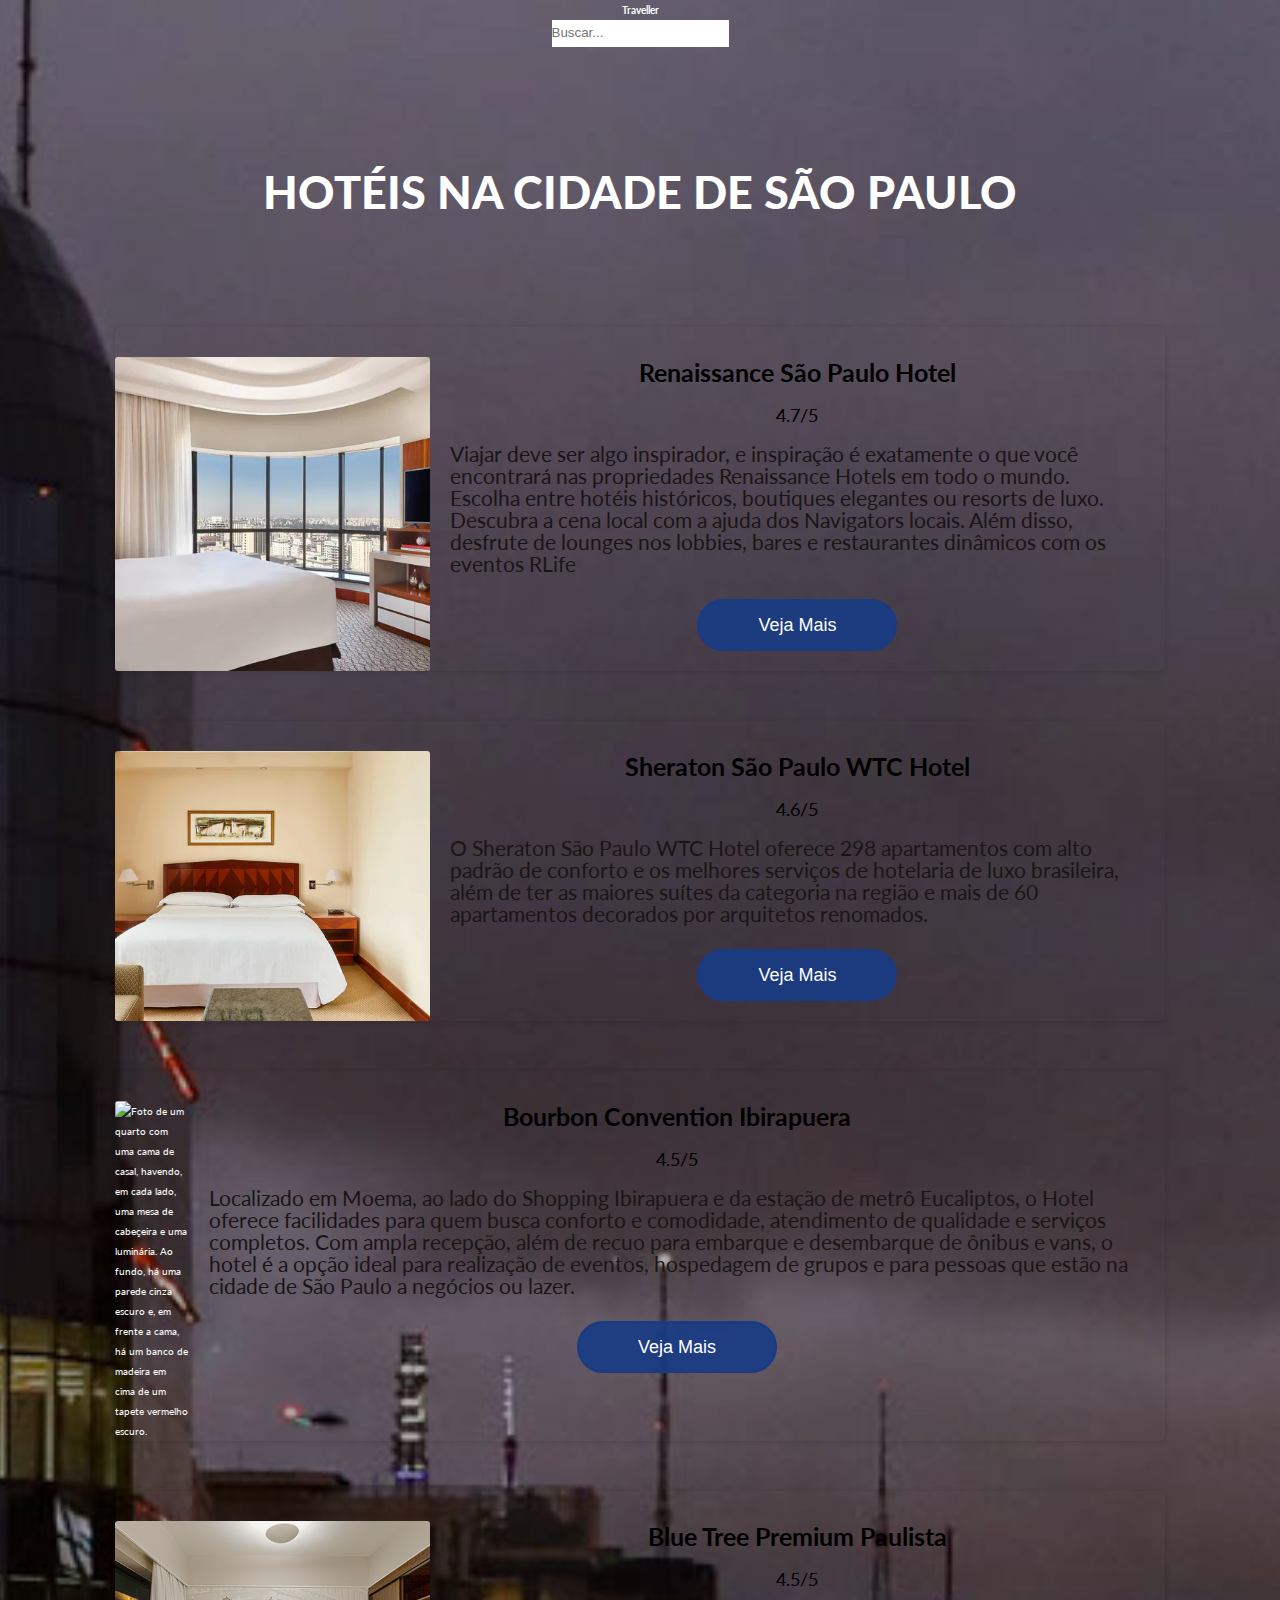
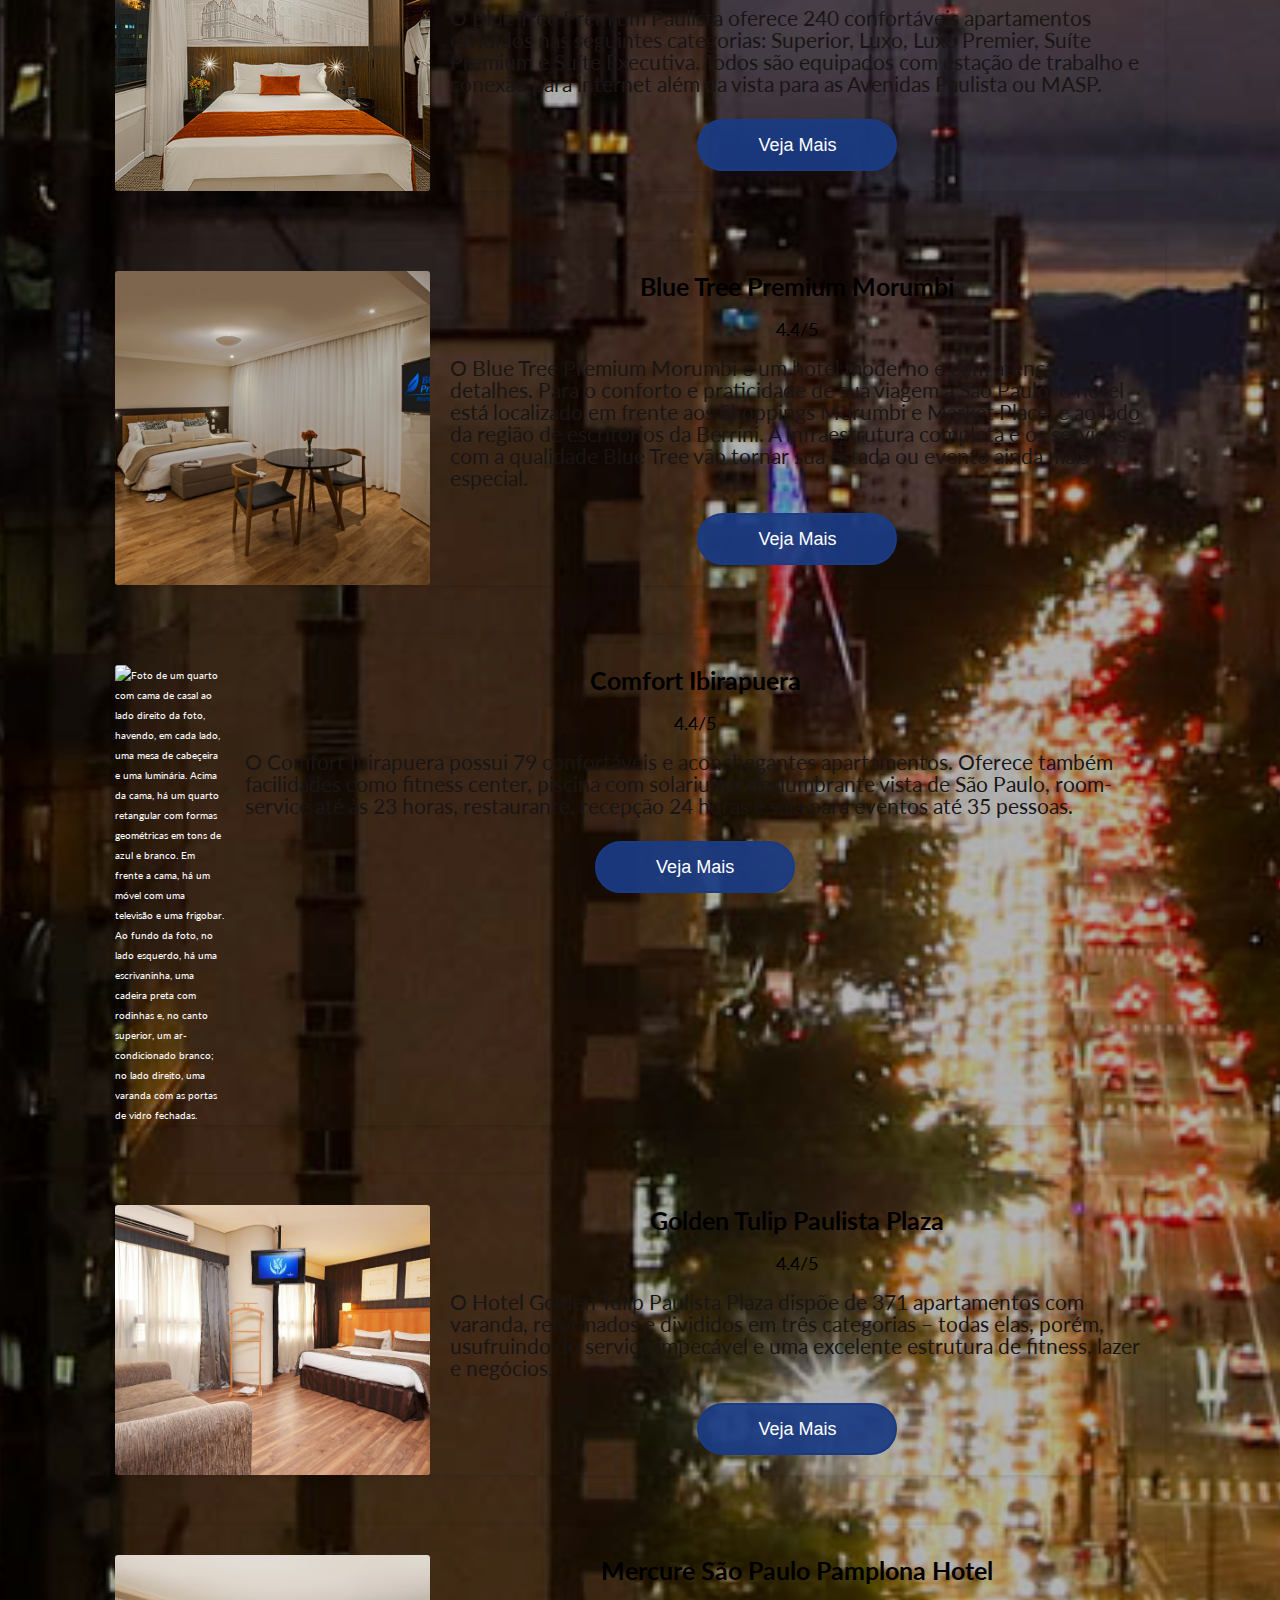
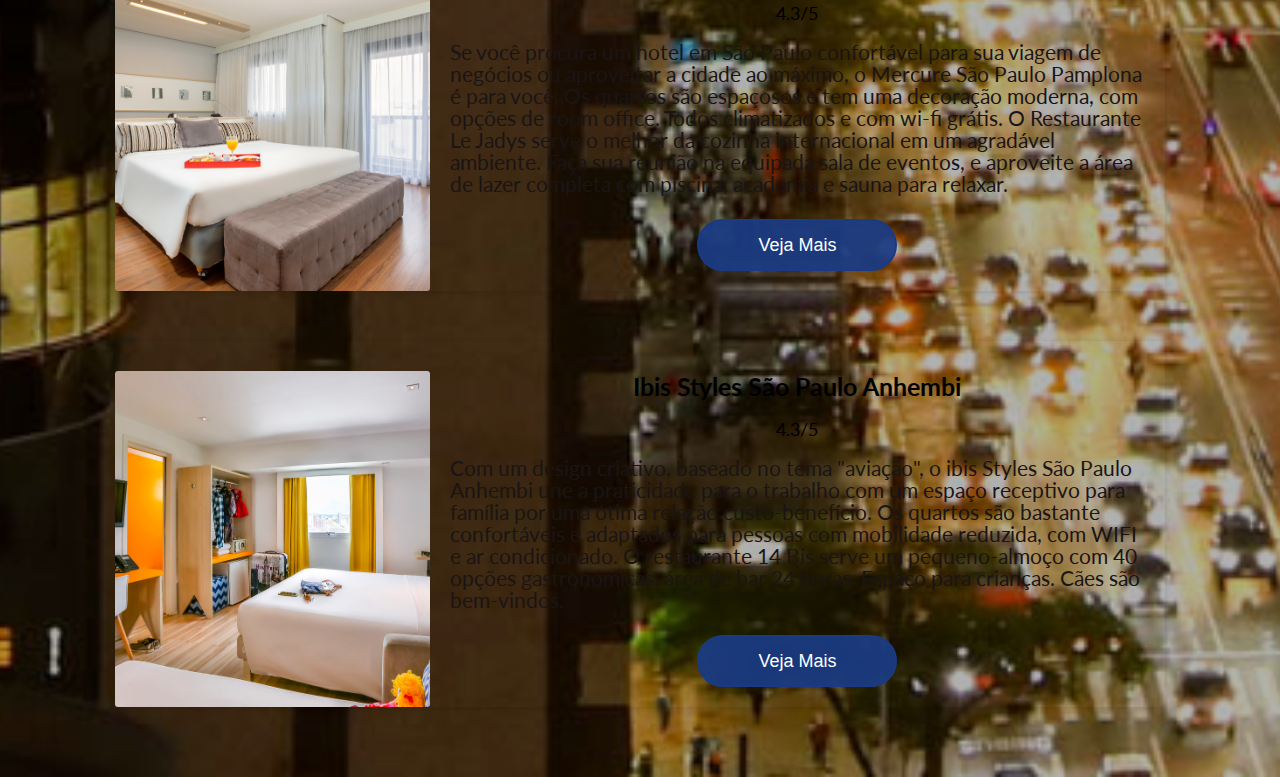
==== index.html @ 9c269dd6 "Update index.html" ====
<!DOCTYPE html>
<html lang="pt-BR">

<head>
	<meta charset="UTF-8">
	<meta http-equiv="X-UA-Compatible" content="IE=edge">
	<meta name="viewport" content="width=device-width, initial-scale=1.0">
	<title>Hospedagem em Sao Paulo</title>
	<link rel="stylesheet" href="https://cdnjs.cloudflare.com/ajax/libs/font-awesome/6.2.0/css/all.min.css" integrity="sha512-xh6O/CkQoPOWDdYTDqeRdPCVd1SpvCA9XXcUnZS2FmJNp1coAFzvtCN9BmamE+4aHK8yyUHUSCcJHgXloTyT2A==" crossorigin="anonymous" referrerpolicy="no-referrer" />
	<link rel="stylesheet" href="css/style.css"> </head>

<body>
  <heade  class="home" id="home"r>
    <a href="#" class="logo"><b>Traveller</b></a>
    <div class="search">
      <input type="text" placeholder="Buscar...">
      <i class="fa fa-search" aria-hidden="true"></i>
    </div>
  </header>
	<section>
		<div class="content">
			<h1>Hotéis na cidade de São Paulo</h1> </div>
		<div class="image-container"> <img src="img/home1.jpg" alt="Imagem de fundo dos prédios na Avenida Paulista, em São Paulo"> </div>
	</section>
	<section class="hotel">
		<div class="box-container">
			<div class="box"> <img src="img/renaissance-quarto.webp" alt="Foto de um quarto com uma cama de casal em frente a uma televisão. Ao fundo, há paredes cor de creme e uma janela com vista para São Paulo" class="image">
				<div class="content">
					<h2 class="title">Renaissance São Paulo Hotel </h2>
					<div class="stars"> <span class="review">4.7/5</span> <i class="fas fa-star"></i> <i class="fas fa-star"></i> <i class="fas fa-star"></i> <i class="fas fa-star"></i> <i class="fa-regular fa-star-half-stroke"></i> </div>
					<p>Viajar deve ser algo inspirador, e inspiração é exatamente o que você encontrará nas propriedades Renaissance Hotels em todo o mundo. Escolha entre hotéis históricos, boutiques elegantes ou resorts de luxo. Descubra a cena local com a ajuda dos Navigators locais. Além disso, desfrute de lounges nos lobbies, bares e restaurantes dinâmicos com os eventos RLife</p>
					<button class="btn" style="color: #fff"><a href="#" class="link">Veja Mais</a></button>
			</div>
		</div>
		<div class="box-container">
			<div class="box"> <img src="img/sheraton-quarto.webp" alt="Foto de um quarto com uma cama de casal, havendo, em cada lado, uma mesa de cabeçeira e uma luminária. Ao fundo, há paredes cor de creme e um quadro retangular" class="image">
				<div class="content">
					<h2 class="title">Sheraton São Paulo WTC Hotel</h2>
					<div class="stars"> <span class="review">4.6/5</span> <i class="fas fa-star"></i> <i class="fas fa-star"></i> <i class="fas fa-star"></i> <i class="fas fa-star"></i> <i class="fa-regular fa-star-half-stroke"></i> </div>
					<p>O Sheraton São Paulo WTC Hotel oferece 298 apartamentos com alto padrão de conforto e os melhores serviços de hotelaria de luxo brasileira, além de ter as maiores suítes da categoria na região e mais de 60 apartamentos decorados por arquitetos renomados.</p>
					<button class="btn" style="color: #fff"><a href="#" class="link">Veja Mais</a></button>
			</div>
		</div>
		<div class="box-container">
			<div class="box"> <img src="https://lirp.cdn-website.com/da7e3151/dms3rep/multi/opt/4-f260801e-1920w.jpg" alt="Foto de um quarto com uma cama de casal, havendo, em cada lado, uma mesa de cabeçeira e uma luminária. Ao fundo, há uma parede cinza escuro e, em frente a cama, há um banco de madeira em cima de um tapete vermelho escuro." class="image">
				<div class="content">
					<h2 class="title">Bourbon Convention Ibirapuera</h2>
					<div class="stars"> <span class="review">4.5/5</span> <i class="fas fa-star"></i> <i class="fas fa-star"></i> <i class="fas fa-star"></i> <i class="fas fa-star"></i> <i class="fa-regular fa-star-half-stroke"></i> </div>
					<p>Localizado em Moema, ao lado do Shopping Ibirapuera e da estação de metrô Eucaliptos, o Hotel oferece facilidades para quem busca conforto e comodidade, atendimento de qualidade e serviços completos. Com ampla recepção, além de recuo para embarque e desembarque de ônibus e vans, o hotel é a opção ideal para realização de eventos, hospedagem de grupos e para pessoas que estão na cidade de São Paulo a negócios ou lazer.</p>
					<button class="btn" style="color: #fff"><a href="#" class="link">Veja Mais</a></button>
			</div>
		</div>
		<div class="box-container">
			<div class="box"> <img src="img/blue-paulista-quarto.png" alt="Foto de um quarto com uma cama de solteiro, havendo, em cada lado, uma mesa de cabeçeira e uma luminária. Ao fundo há um quadro retangular acima da cabeçeira da cama marrom, que imita a aparência de madeira. No lado direito  do quarto, há um guarda-roupa com portas-de-correr, com a mesma aparência de madeira que a cabeçeira. Do lado esquerdo do quarto, há uma janela com vista para São Paulo" class="image">
				<div class="content">
					<h2 class="title">Blue Tree Premium Paulista</h2>
					<div class="stars"> <span class="review">4.5/5</span> <i class="fas fa-star"></i> <i class="fas fa-star"></i> <i class="fas fa-star"></i> <i class="fas fa-star"></i> <i class="fa-regular fa-star-half-stroke"></i> </div>
					<p> O Blue Tree Premium Paulista oferece 240 confortáveis apartamentos divididos nas seguintes categorias: Superior, Luxo, Luxo Premier, Suíte Premium e Suíte Executiva. Todos são equipados com estação de trabalho e conexão para internet além da vista para as Avenidas Paulista ou MASP. </p>
					<button class="btn" style="color: #fff"><a href="#" class="link">Veja Mais</a></button>
			</div>
		</div>
		<div class="box-container">
			<div class="box"> <img src="img/blue-quarto.png" alt="Foto de um quarto com cama de casal, havendo, em cada lado, uma mesa de cabeçeira e uma luminária. Ao lado da cama, há uma cortina branca fechando as janelas. Em frente a cama há um baú/banco em frente a uma mesa de vidro redonda com duas cadeiras e uma televisão exibindo a logo do hotel." class="image">
				<div class="content">
					<h2 class="title">Blue Tree Premium Morumbi</h2>
					<div class="stars"> <span class="review">4.4/5</span> <i class="fas fa-star"></i> <i class="fas fa-star"></i> <i class="fas fa-star"></i> <i class="fas fa-star"></i> <i class="fa-regular fa-star-half-stroke"></i> </div>
					<p> O Blue Tree Premium Morumbi é um hotel moderno e com atenção aos detalhes. Para o conforto e praticidade de sua viagem à São Paulo, o hotel está localizado em frente aos Shoppings Morumbi e Market Place, e ao lado da região de escritórios da Berrini. A infraestrutura completa e os serviços com a qualidade Blue Tree vão tornar sua estada ou evento ainda mais especial.</p>
					<button class="btn" style="color: #fff"><a href="#" class="link">Veja Mais</a></button>
			</div>
		</div>
		<div class="box-container">
			<div class="box"> <img src="https://letsimage.s3.amazonaws.com/letsbook/274/quartos/176/fotoprincipal.jpg" alt="Foto de um quarto com cama de casal ao lado direito da foto, havendo, em cada lado, uma mesa de cabeçeira e uma luminária. Acima da cama, há um quarto retangular com formas geométricas em tons de azul e branco. Em frente a cama, há um móvel com uma televisão e uma frigobar. Ao fundo da foto, no lado esquerdo, há uma escrivaninha, uma cadeira preta com rodinhas e, no canto superior, um ar-condicionado branco; no lado direito, uma varanda com as portas de vidro fechadas." class="image">
				<div class="content">
					<h2 class="title">Comfort Ibirapuera</h2>
					<div class="stars"> <span class="review">4.4/5</span> <i class="fas fa-star"></i> <i class="fas fa-star"></i> <i class="fas fa-star"></i> <i class="fas fa-star"></i> <i class="fa-regular fa-star-half-stroke"></i> </div>
					<p>O Comfort Ibirapuera possui 79 confortáveis e aconchegantes apartamentos. Oferece também facilidades como fitness center, piscina com solarium e deslumbrante vista de São Paulo, room-service até às 23 horas, restaurante, recepção 24 horas e sala para eventos até 35 pessoas.</p>
					<button class="btn" style="color: #fff"><a href="#" class="link">Veja Mais</a></button>
			</div>
		</div>
		<div class="box-container">
			<div class="box"> <img src="img/golden-quarto.jpg" alt="Foto de uma quarto com cama de casal ao fundo; atrás, há uma parede marrom que imita a aparência de madeira com dois quadros pendurados. De frente para a cama, há um sofá cinza de dois lugares. Ao lado esquerdo da foto, há duas janelas grandes e cobertas, uma ao lado da cama e outra ao lado do sofá e com um ar-condicionado em cima. Também há uma televisão pendurada no teto exibindo a logo do hotel." class="image">
				<div class="content">
					<h2 class="title">Golden Tulip Paulista Plaza</h2>
					<div class="stars"> <span class="review">4.4/5</span> <i class="fas fa-star"></i> <i class="fas fa-star"></i> <i class="fas fa-star"></i> <i class="fas fa-star"></i> <i class="fa-regular fa-star-half-stroke"></i> </div>
					<p> O Hotel Golden Tulip Paulista Plaza dispõe de 371 apartamentos com varanda, reformados e divididos em três categorias – todas elas, porém, usufruindo do serviço impecável e uma excelente estrutura de fitness, lazer e negócios. </p>
					<button class="btn" style="color: #fff"><a href="#" class="link">Veja Mais</a></button>
			</div>
		</div>
		<div class="box-container">
			<div class="box"> <img src="img/mercure-quarto.jpg" alt="Foto de um quarto com uma cama de casal. Ao lado, há duas janelas cobertas por cortinas transparentes. Atrás da cama há uma parede cinza claro com um quadro retangular comprido e, na frente da cama, há um banco cinza." class="image">
				<div class="content">
					<h2 class="title">Mercure São Paulo Pamplona Hotel</h2>
					<div class="stars"> <span class="review">4.3/5</span> <i class="fas fa-star"></i> <i class="fas fa-star"></i> <i class="fas fa-star"></i> <i class="fas fa-star"></i> <i class="fa-regular fa-star-half-stroke"></i> </div>
					<p>Se você procura um hotel em São Paulo confortável para sua viagem de negócios ou aproveitar a cidade ao máximo, o Mercure São Paulo Pamplona é para você. Os quartos são espaçosos e tem uma decoração moderna, com opções de room office. Todos climatizados e com wi-fi grátis. O Restaurante Le Jadys serve o melhor da cozinha internacional em um agradável ambiente. Faça sua reunião na equipada sala de eventos, e aproveite a área de lazer completa com piscina, academia e sauna para relaxar.</p>
					<button class="btn" style="color: #fff"><a href="#" class="link">Veja Mais</a></button>
			</div>
		</div>
		<div class="box-container">
			<div class="box"> <img src="img\ibis-quarto.jpg" alt="Foto de um quarto com duas camas de solteiro. Ao fundo, há uma janela com cortinas amarelas. Ao lado esquerdo da janela, há um guarda-roupa castanho-claro. Há uma porta amarela entre o guarda-roupa e uma televisão acima de uma escrivaninha com cadeira branca." class="image">
				<div class="content">
					<h2 class="title">Ibis Styles São Paulo Anhembi</h2>
					<div class="stars"> <span class="review">4.3/5</span> <i class="fas fa-star"></i> <i class="fas fa-star"></i> <i class="fas fa-star"></i> <i class="fas fa-star"></i> <i class="fa-regular fa-star-half-stroke"></i> </div>
					<p>Com um design criativo, baseado no tema "aviação", o ibis Styles São Paulo Anhembi une a praticidade para o trabalho com um espaço receptivo para família por uma ótima relação custo-benefício. Os quartos são bastante confortáveis e adaptados para pessoas com mobilidade reduzida, com WIFI e ar condicionado. O restaurante 14 Bis serve um pequeno-almoço com 40 opções gastronómicas, área de bar 24 horas. Espaço para crianças. Cães são bem-vindos.</p>
					<button class="btn" style="color: #fff"><a href="pages\ibis.html">Veja Mais</a></button>
			</div>
		</div>
	</section>
</body>

</html>
---- css/style.css ----
@import url('https://fonts.googleapis.com/css2?family=Lato:wght@400;700;900&display=swap');

* {
  margin: 0;
  padding: 0;
  box-sizing: border-box;
  outline: none;
  border: none;
  text-decoration: none;
  transition: all .2s linear;
  line-height: 200%;
  color: #ffffff;
}

html {
  font-size: 62.5%;
  overflow-x: hidden;
  scroll-padding-top: 6rem;
  scroll-behavior: smooth;
}

body {
  height: 200rem;
  background-color: #e9e9e9;
  font-family: 'Lato', sans-serif;
}

header {
  position: absolute;
  top: 0;
  left: 0;
  width: 100%;
  display: flex;
  justify-content: space-between;
  align-items: center;
  padding: 15px 100px;
  z-index: 10;
}

header .logo {
  position: relative;
  font-family: 'Lato', sans-serif;
  font-size: 3.5rem;
  color: #000;
  text-decoration: none;
}

header .logo:hover {
  color: #dd0c36;
}

header .search {
  position: relative;
  width: 300px;
  height: 40px;
}

header .search input {
  position: absolute;
  top: 0;
  left: 0;
  width: 100%;
  height: 100%;
  color: #000;
  background: transparent;
  outline: none;
  border: 1px solid #000;
  border-radius: 4px;
  padding: 0 10px 0 45px;
}

header .search input::placeholder {
  color: #000;
  font-size: 1.8rem;
}

header .search .fa-search {
  position: absolute;
  top: 50%;
  transform: translateY(-50%);
  left: 10px;
  color: #000;
  border-right: 1px solid #000;
  padding-right: 10px;
  cursor: pointer;
  font-size: 1.8rem;
}

header .search .fa-search:hover {
  color: #dd0c36;
}

section {
  padding: 2rem 9%;
}

.home {
  min-height: 70vh;
  display: flex;
  align-items: center;
  justify-content: center;
  flex-flow: column;
  position: relative;
}

.home .content {
  text-align: center;
}

.home .content h1 {
  font-weight: 900;
  font-size: 4.5rem;
  color: #fff;
  text-transform: uppercase;
  margin-top: 8rem;
}

.home .image-container img {
  position: absolute;
  top: 0;
  left: 0;
  z-index: -1;
  height: 100%;
  width: 100%;
  object-fit: cover;
  filter: brightness(0.70);
  background-color: #102a63;
}

.hotel .box-container .box {
  display: flex;
  flex: 1 1 30rem;
  border-radius: .5rem;
  box-shadow: 0 .1rem .5rem .1rem rgba(0, 0, 0, .1);
  margin-top: 5rem;
  margin-bottom: 5rem;
}

.hotel .box-container .box .image {
  width: 30%;
  object-fit: cover;
  margin-top: 3rem;
  border-radius: .3rem;
  cursor: pointer;
}

.hotel .box-container .box .image:hover {
  filter: brightness(0.80);
}

.hotel .box-container .box .content {
  padding: 2rem;
}

.hotel .box-container .box .content p {
  font-size: 2.1rem;
  text-align: left;
  color: rgb(26, 21, 21);
  padding: 1rem 0;
  line-height: 2.2rem;
}

.hotel .box-container .box .content .title {
  font-size: 2.5rem;
  color: #000;
  font-weight: 700;
}

.hotel .box-container .box .content .stars i {
  font-size: 1.8rem;
  font-weight: 700;
  color: #1a3b83;
}

.hotel .box-container .box .content .review {
  font-size: 1.8rem;
  color: #000;
}

.hotel .box-container .content .btn {
  color: #fff;
  display: inline-block;
  margin-top: 1.4rem;
  background: #1a3b83ed;
  padding: .6rem 3rem;
  border-radius: 5rem;
  border: .2rem solid #1a3b83;
  cursor: pointer;
  font-size: 1.8rem;
  width: 20rem;
  text-transform: capitalize;
}

.hotel .box-container .content .btn:hover {
  background: #9d5e6b31;
  color: #1a3b83;
}

@media (max-width:1200px) {
  html {
    font-size: 55%;
  }

  .hotel .box-container .box {
    display: block;
  }

  .hotel .box-container .box .image {
    height: 20rem;
    width: 100%;
  }
}

@media (max-width:991px) {
  header {
    padding: 10px 20px;
    flex-direction: column;
  }

  header .logo {
    padding-bottom: 20px;
  }

  section {
    padding: 2rem;
  }

  .home .content h1 {
    margin-top: 14rem;
  }
}

@media (max-width:600) {
  header .search {
    width: 100%;
  }
}

@media (max-width:450px) {
  html {
    font-size: 50%;
  }

  .heading span {
    font-size: 2.5rem;
  }

  .hotel .box-container .box {
    display: block;
  }
}
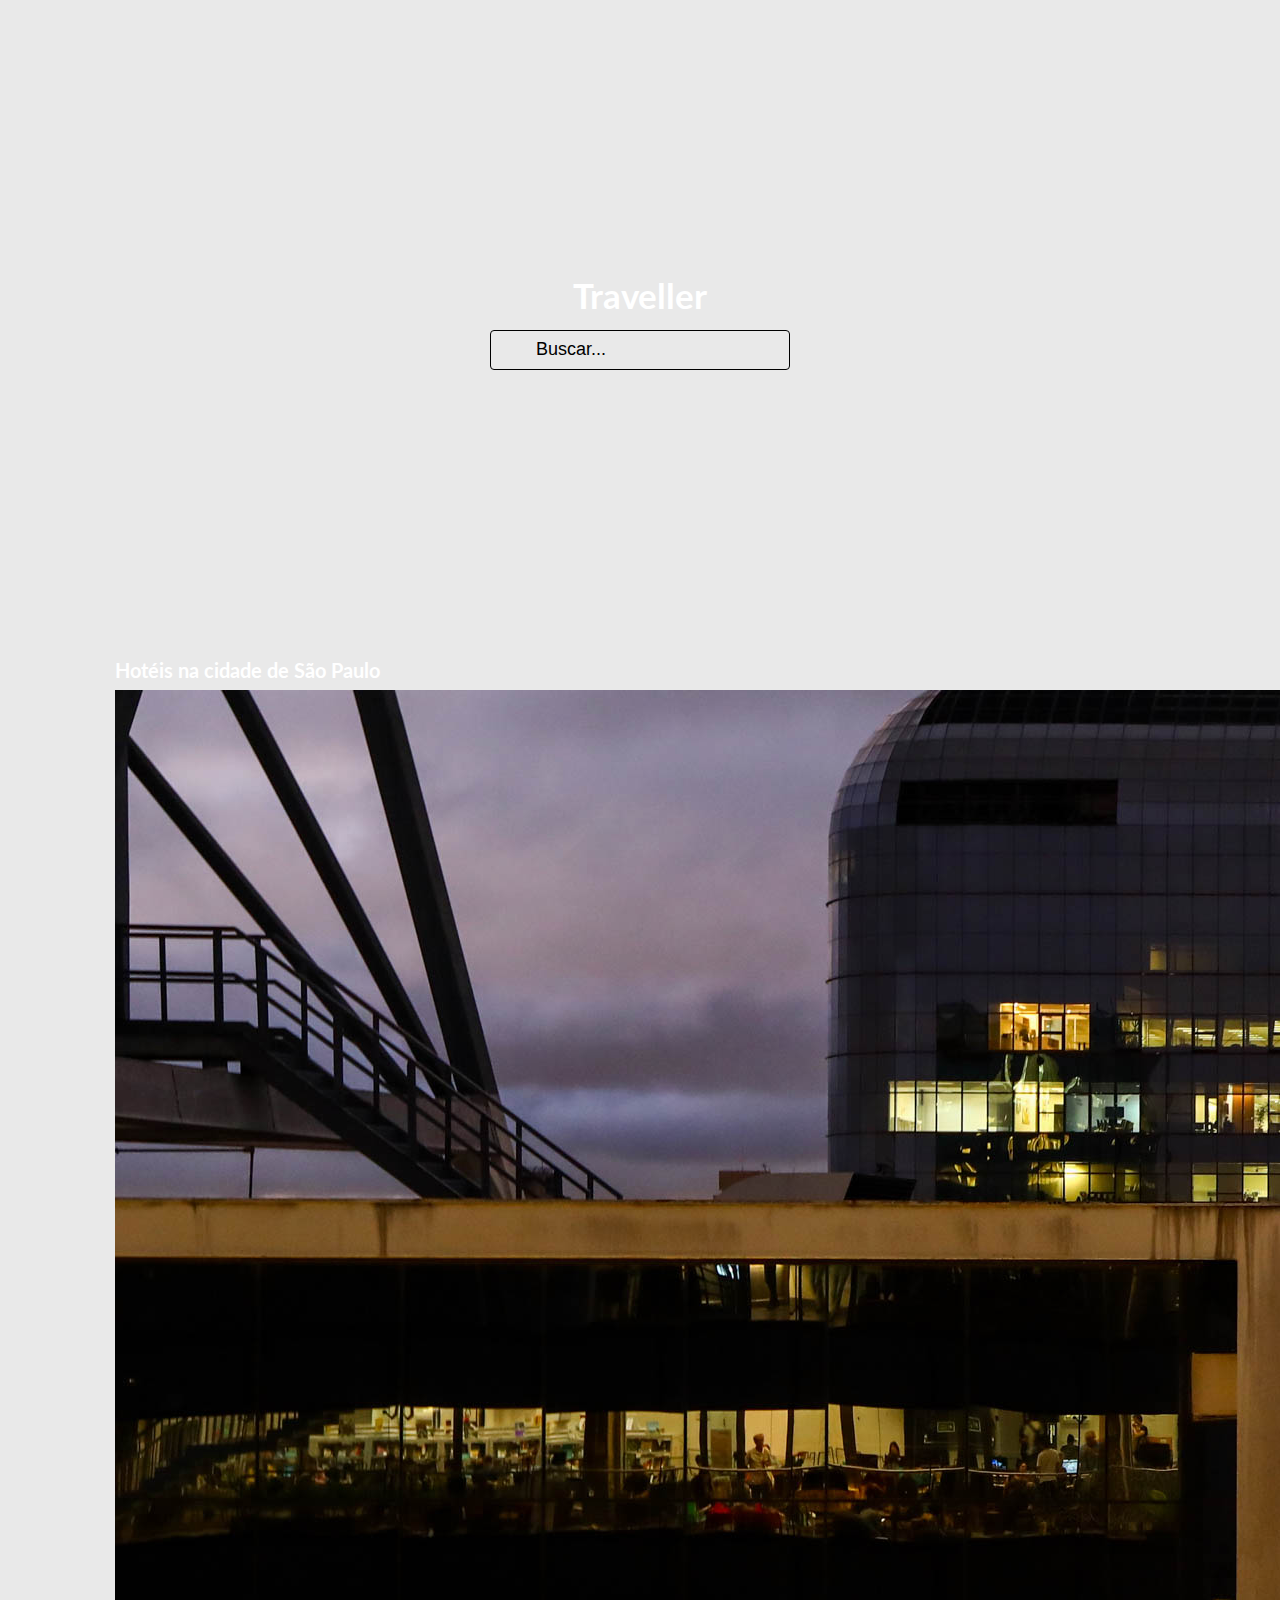
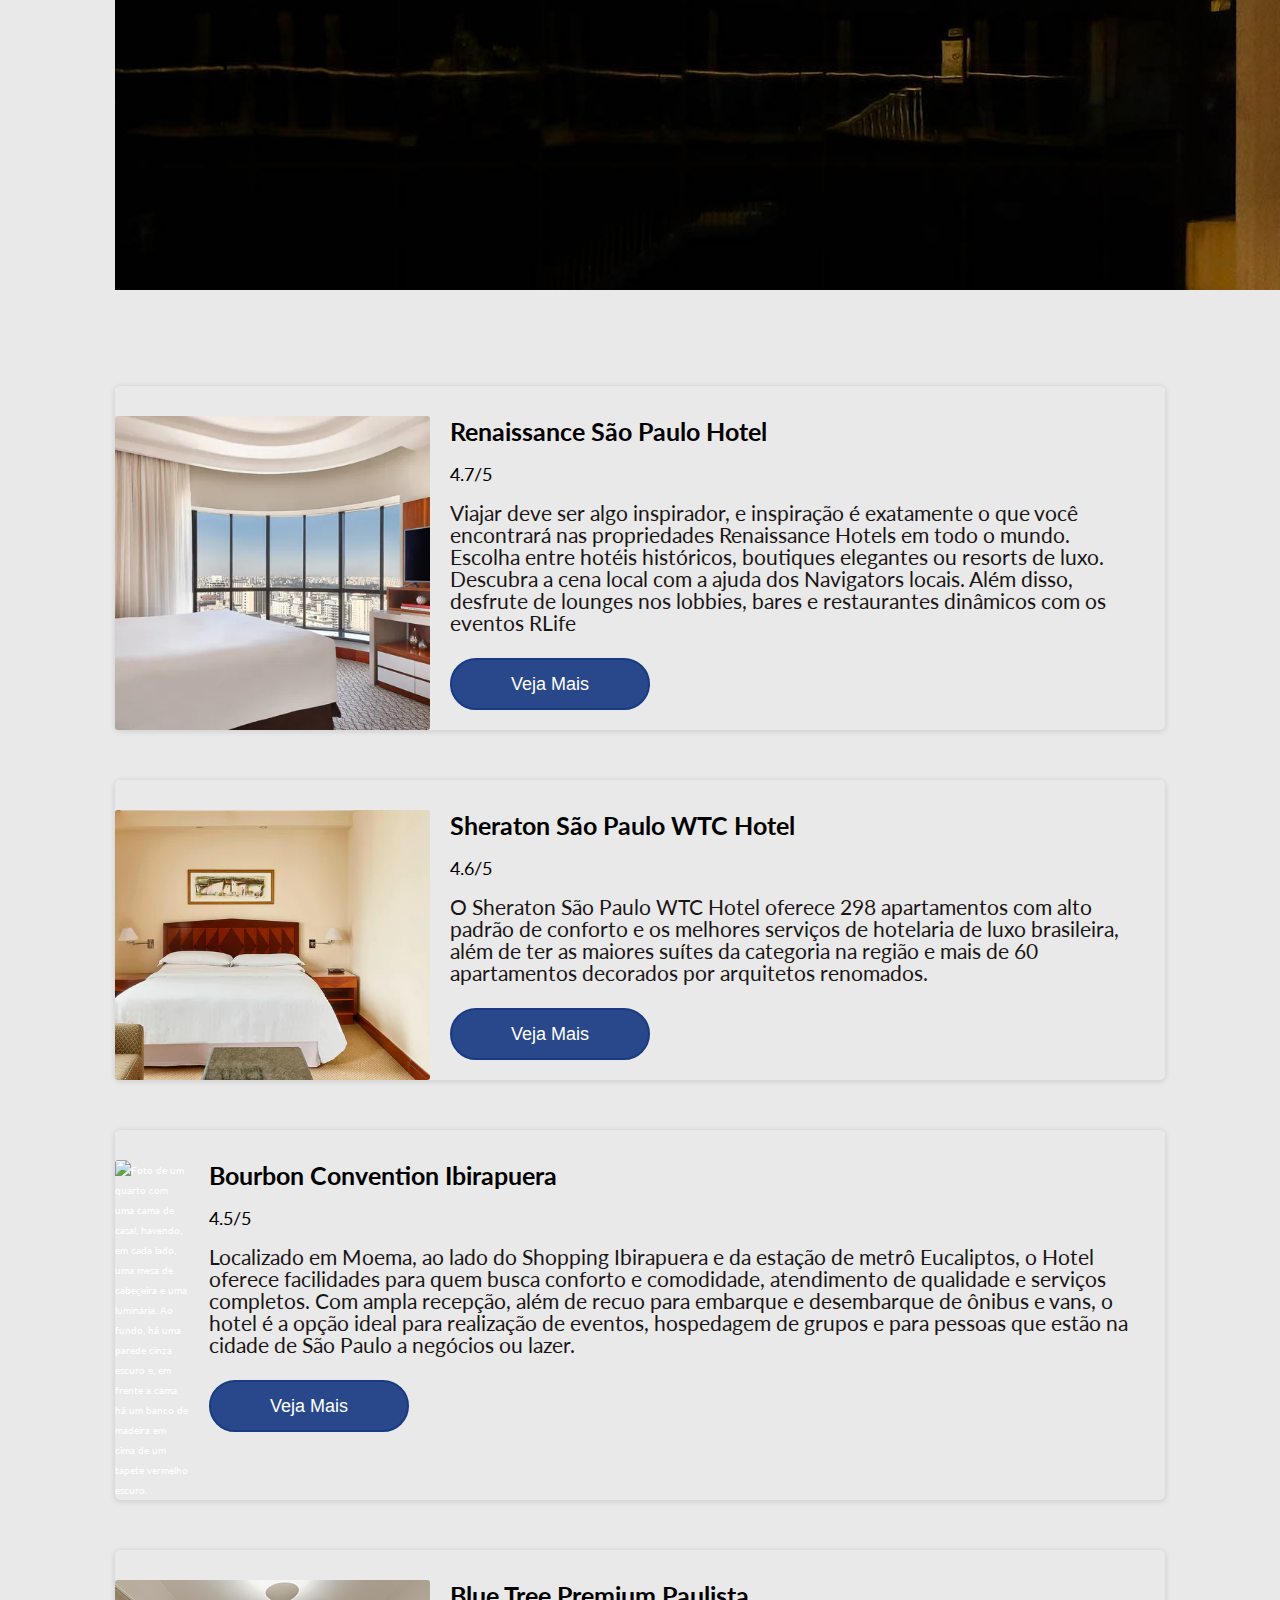
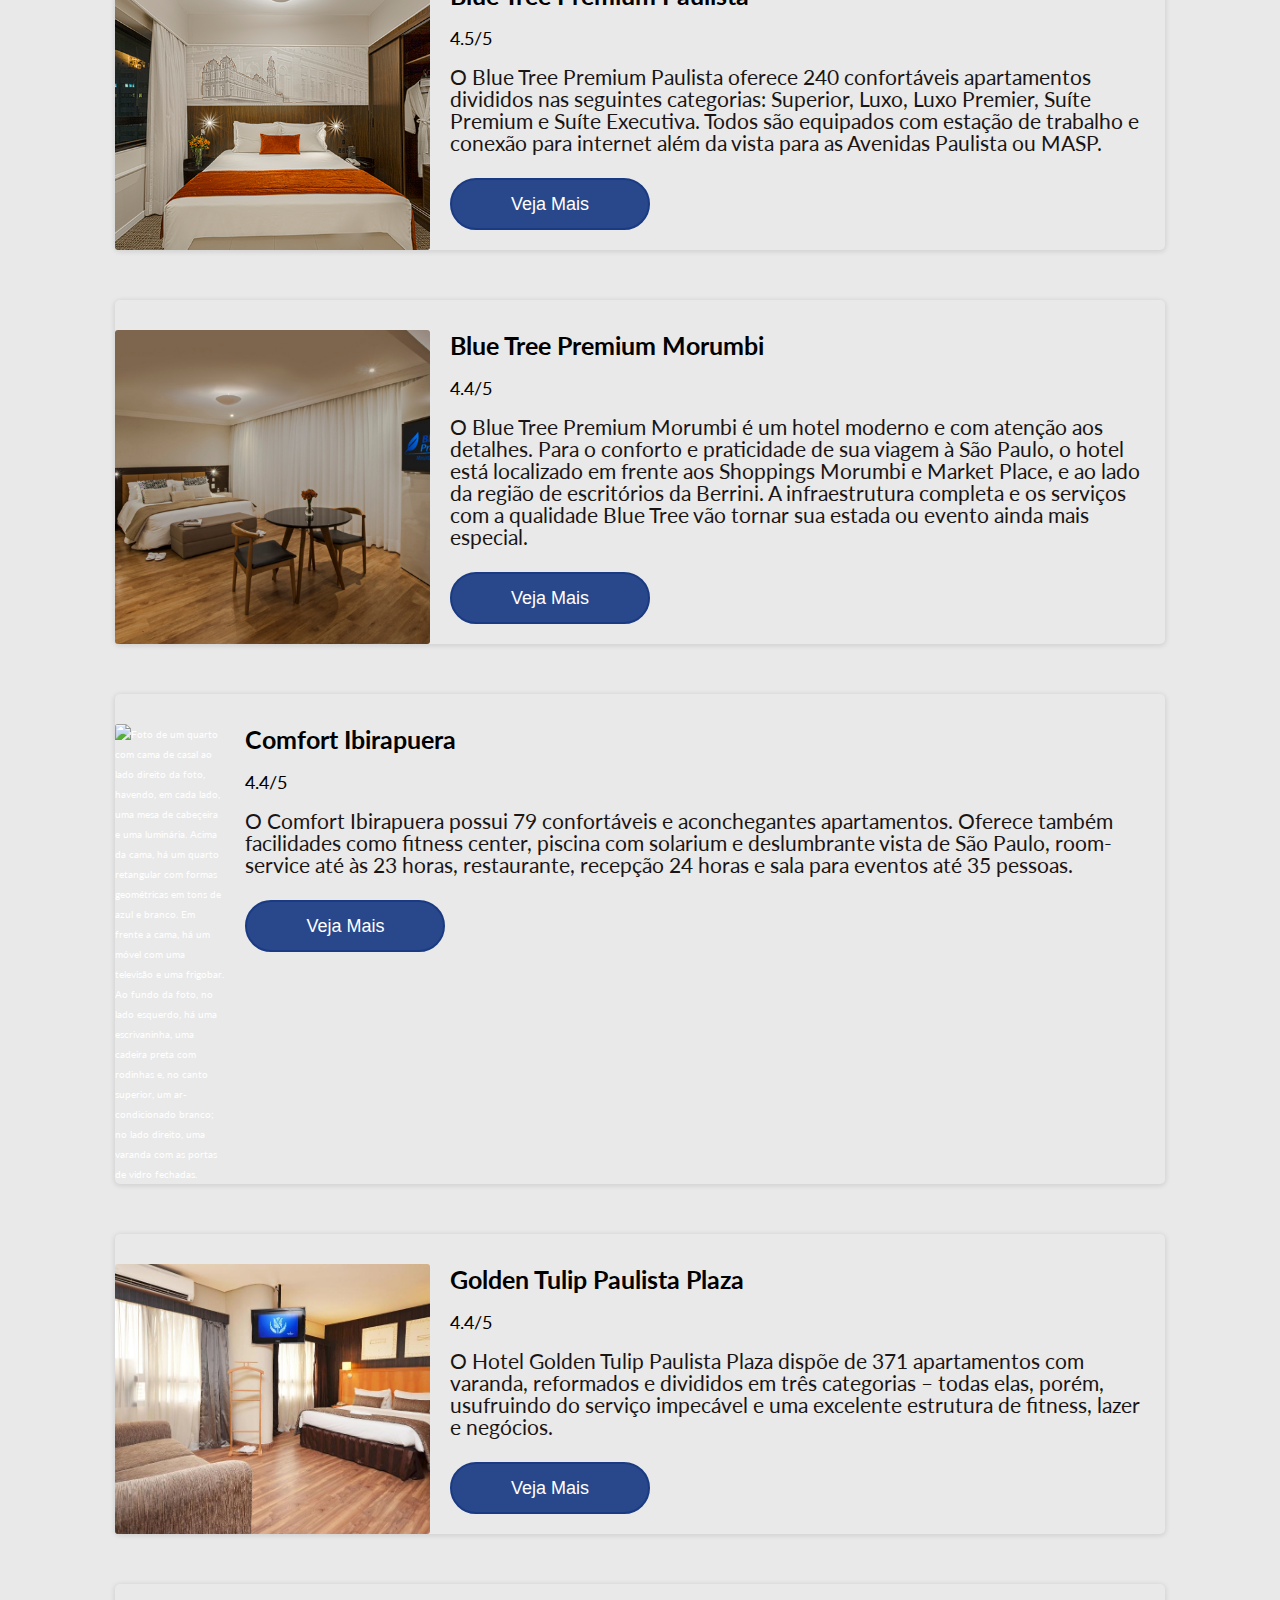
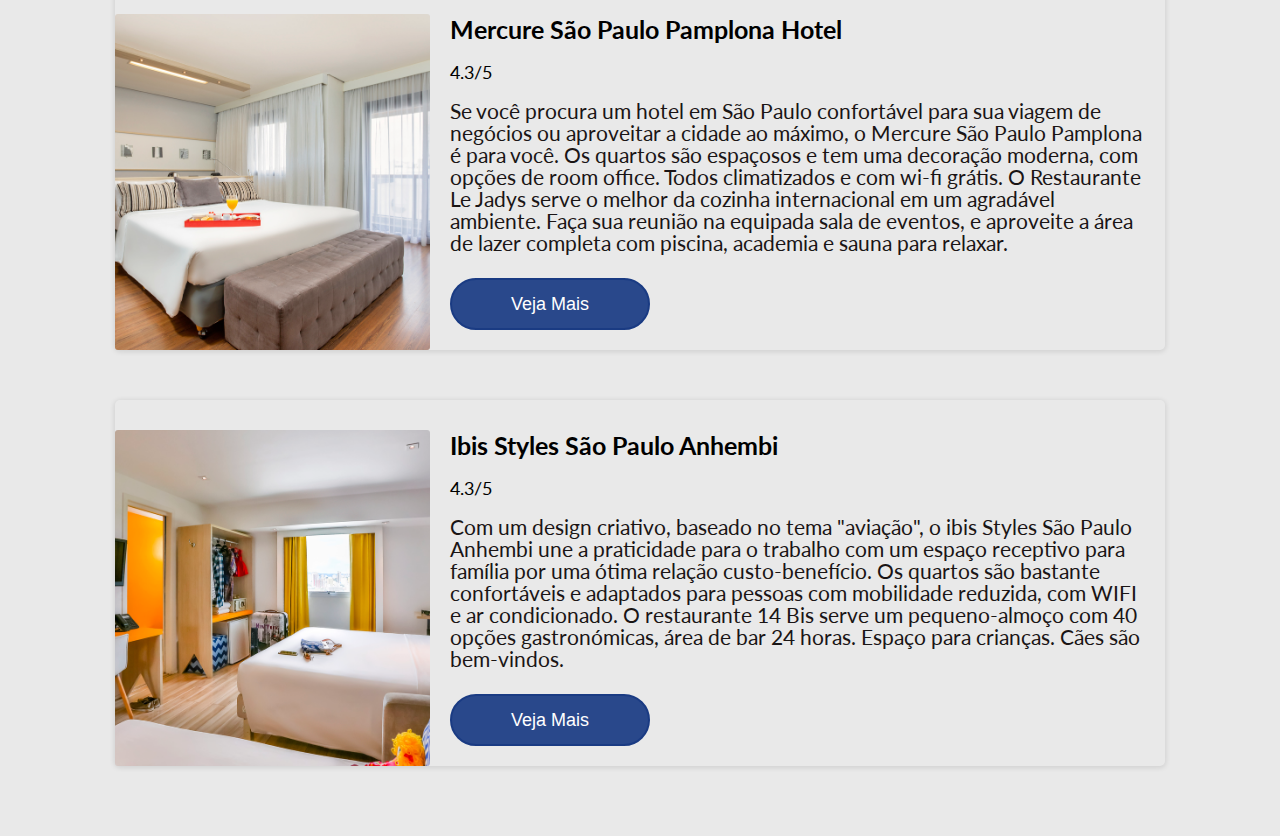
==== commit f60e220c: "Update index.html" ====
--- a/index.html
+++ b/index.html
@@ -10,7 +10,7 @@
 	<link rel="stylesheet" href="css/style.css"> </head>
 
 <body>
-  <heade  class="home" id="home"r>
+  <header  class="home" id="home">
     <a href="#" class="logo"><b>Traveller</b></a>
     <div class="search">
       <input type="text" placeholder="Buscar...">
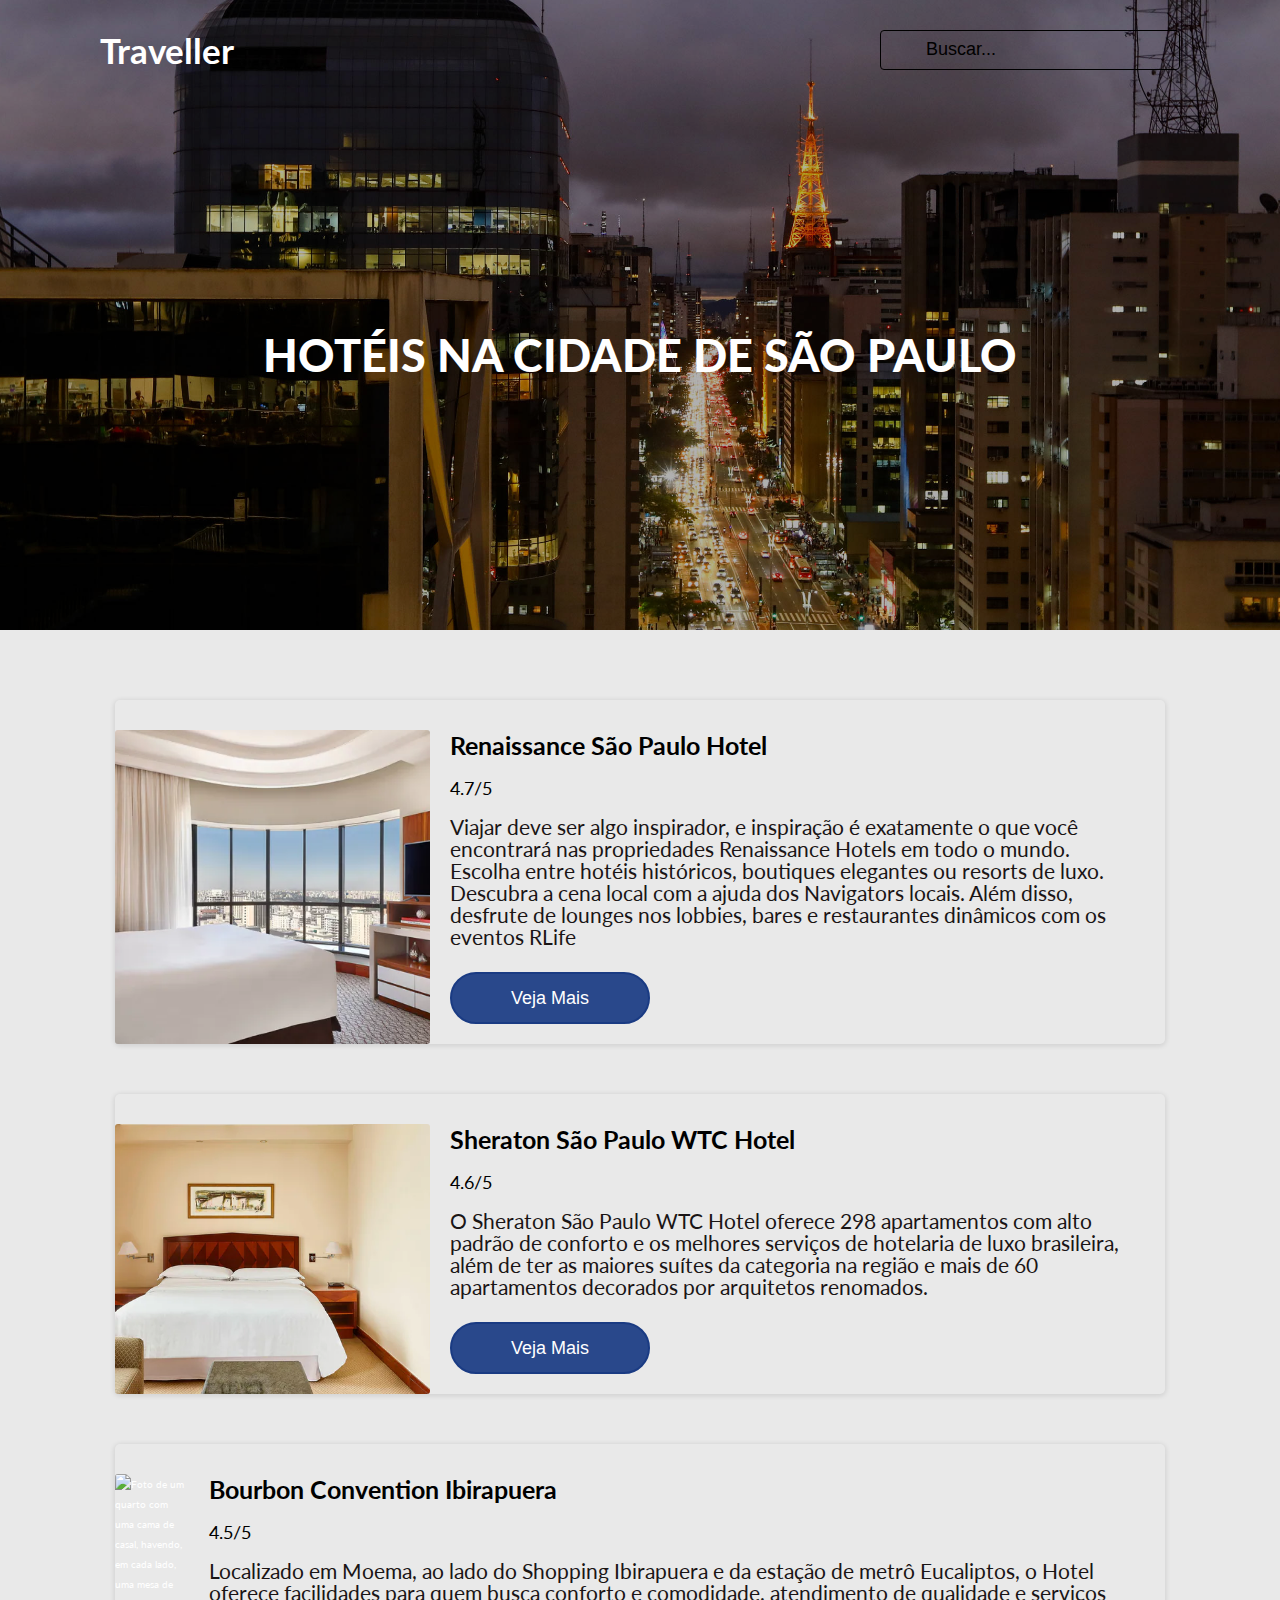
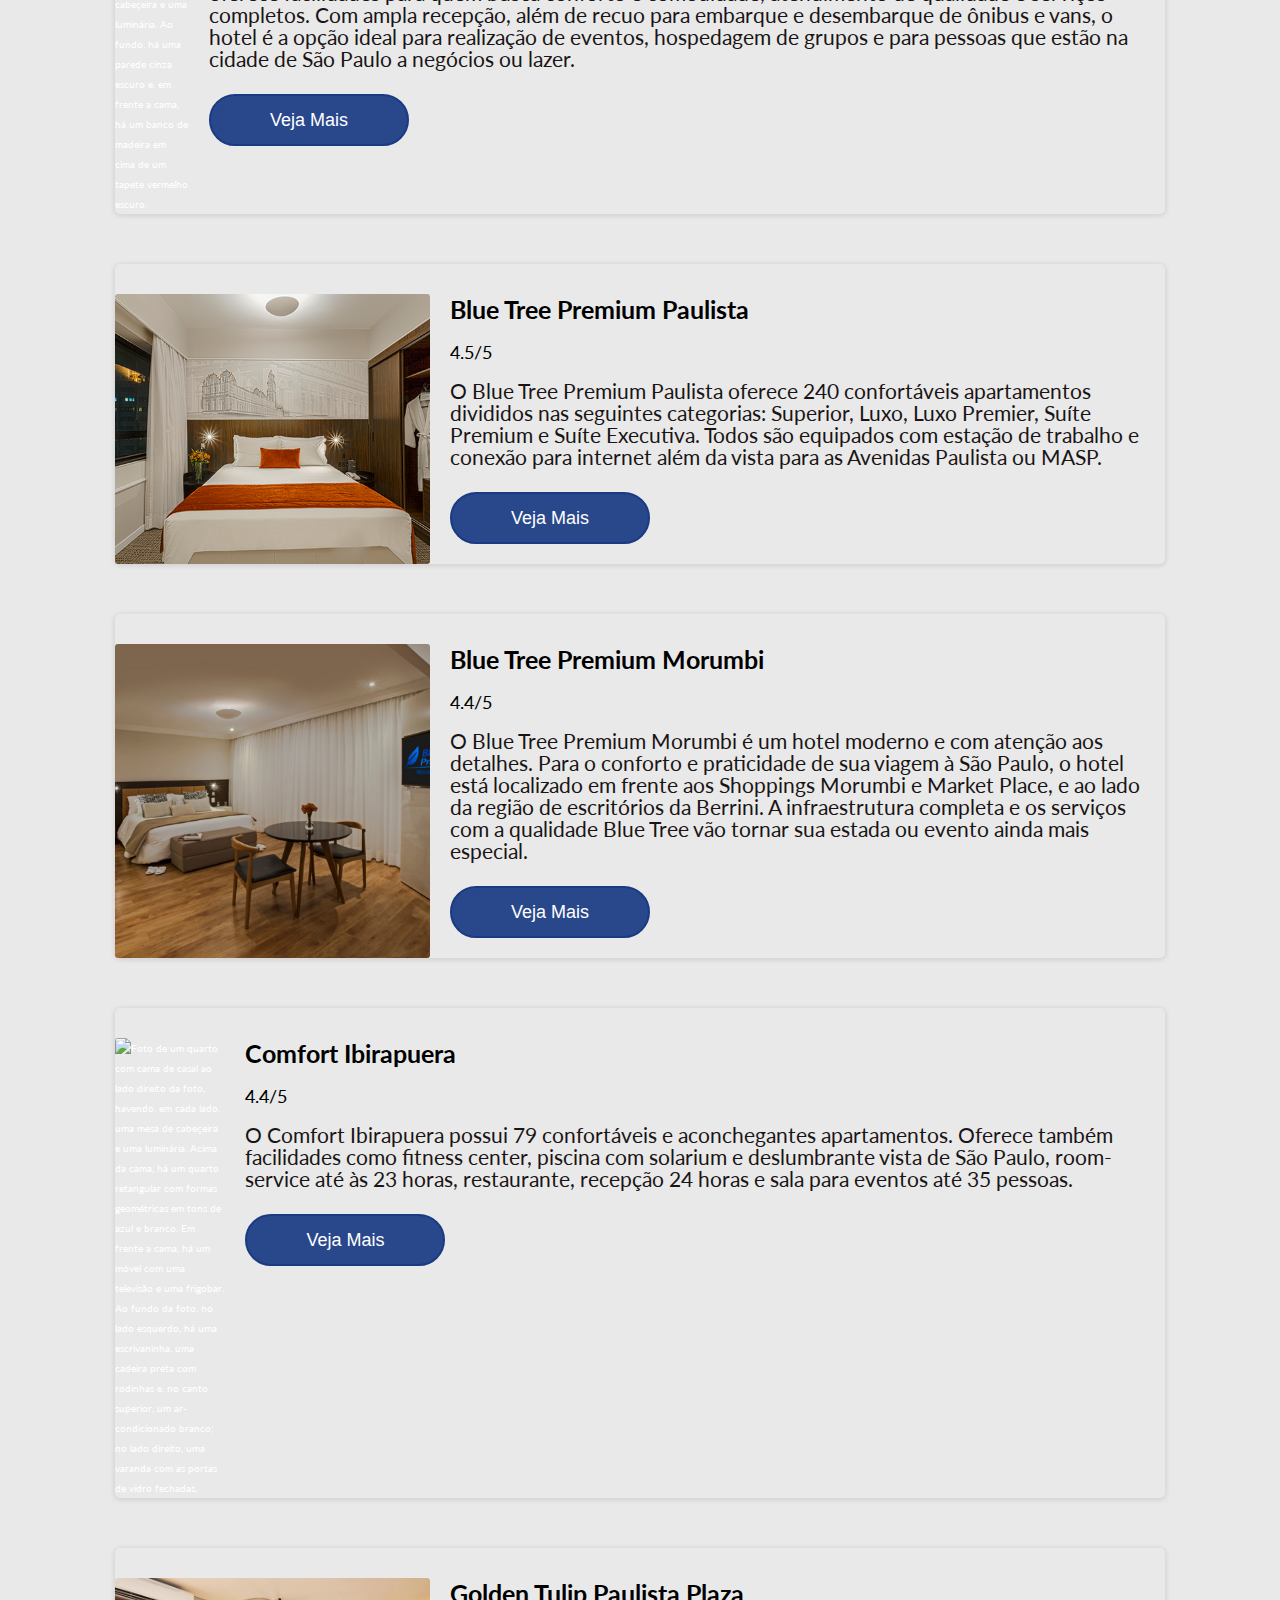
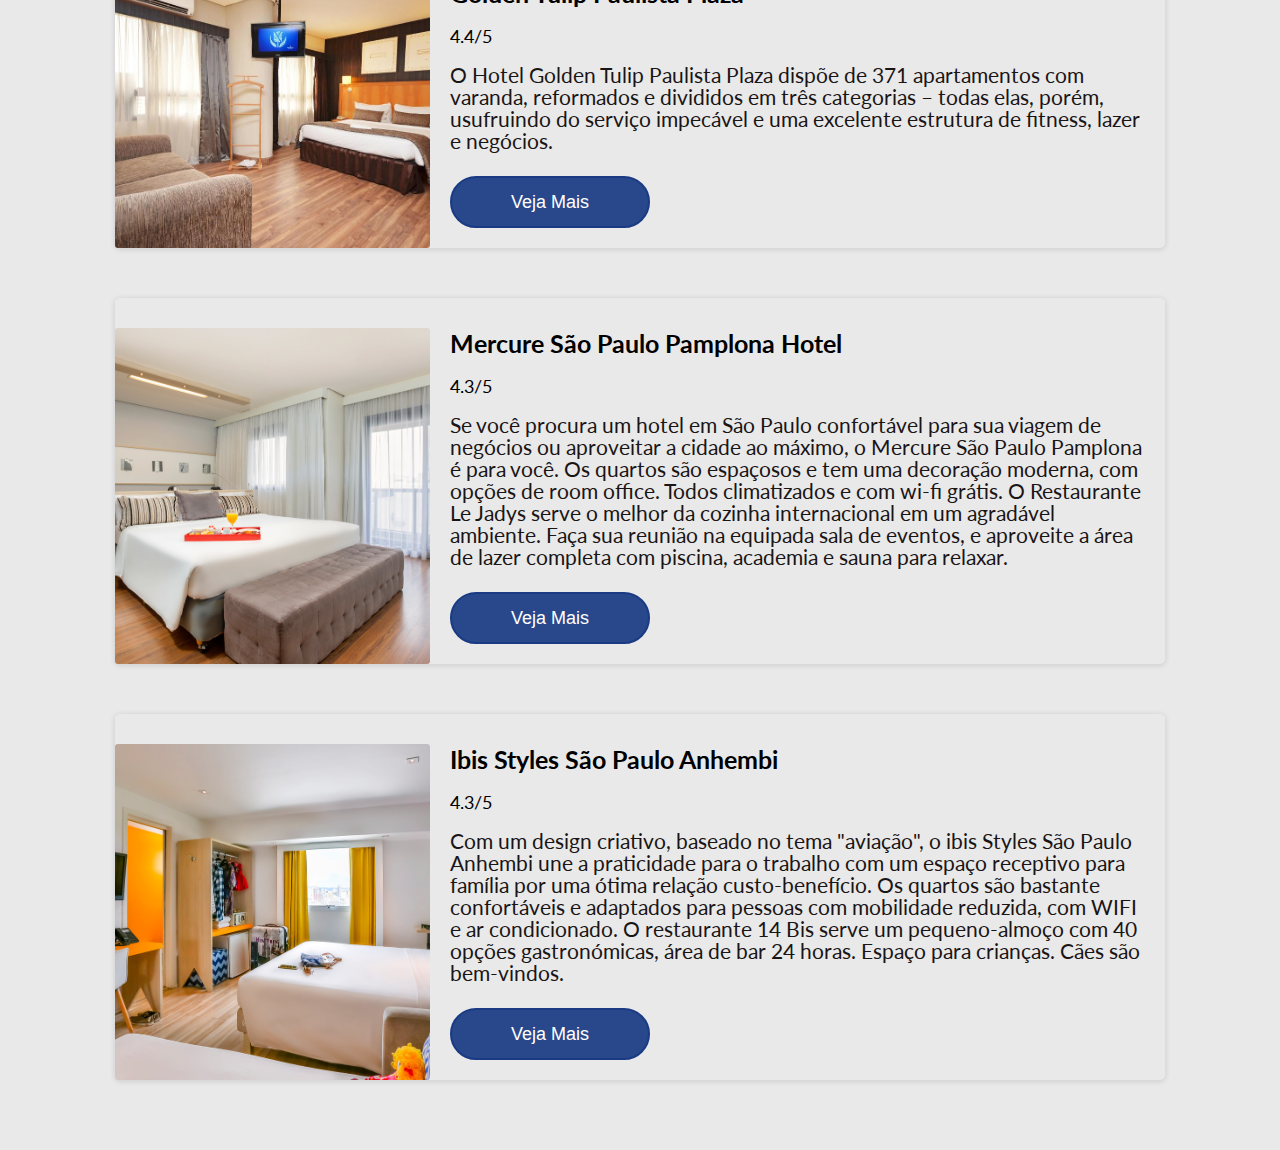
==== commit 93e5f7a6: "Update index.html" ====
--- a/index.html
+++ b/index.html
@@ -10,14 +10,14 @@
 	<link rel="stylesheet" href="css/style.css"> </head>
 
 <body>
-  <header  class="home" id="home">
+  <header>
     <a href="#" class="logo"><b>Traveller</b></a>
     <div class="search">
       <input type="text" placeholder="Buscar...">
       <i class="fa fa-search" aria-hidden="true"></i>
     </div>
   </header>
-	<section>
+	<section  class="home" id="home">
 		<div class="content">
 			<h1>Hotéis na cidade de São Paulo</h1> </div>
 		<div class="image-container"> <img src="img/home1.jpg" alt="Imagem de fundo dos prédios na Avenida Paulista, em São Paulo"> </div>
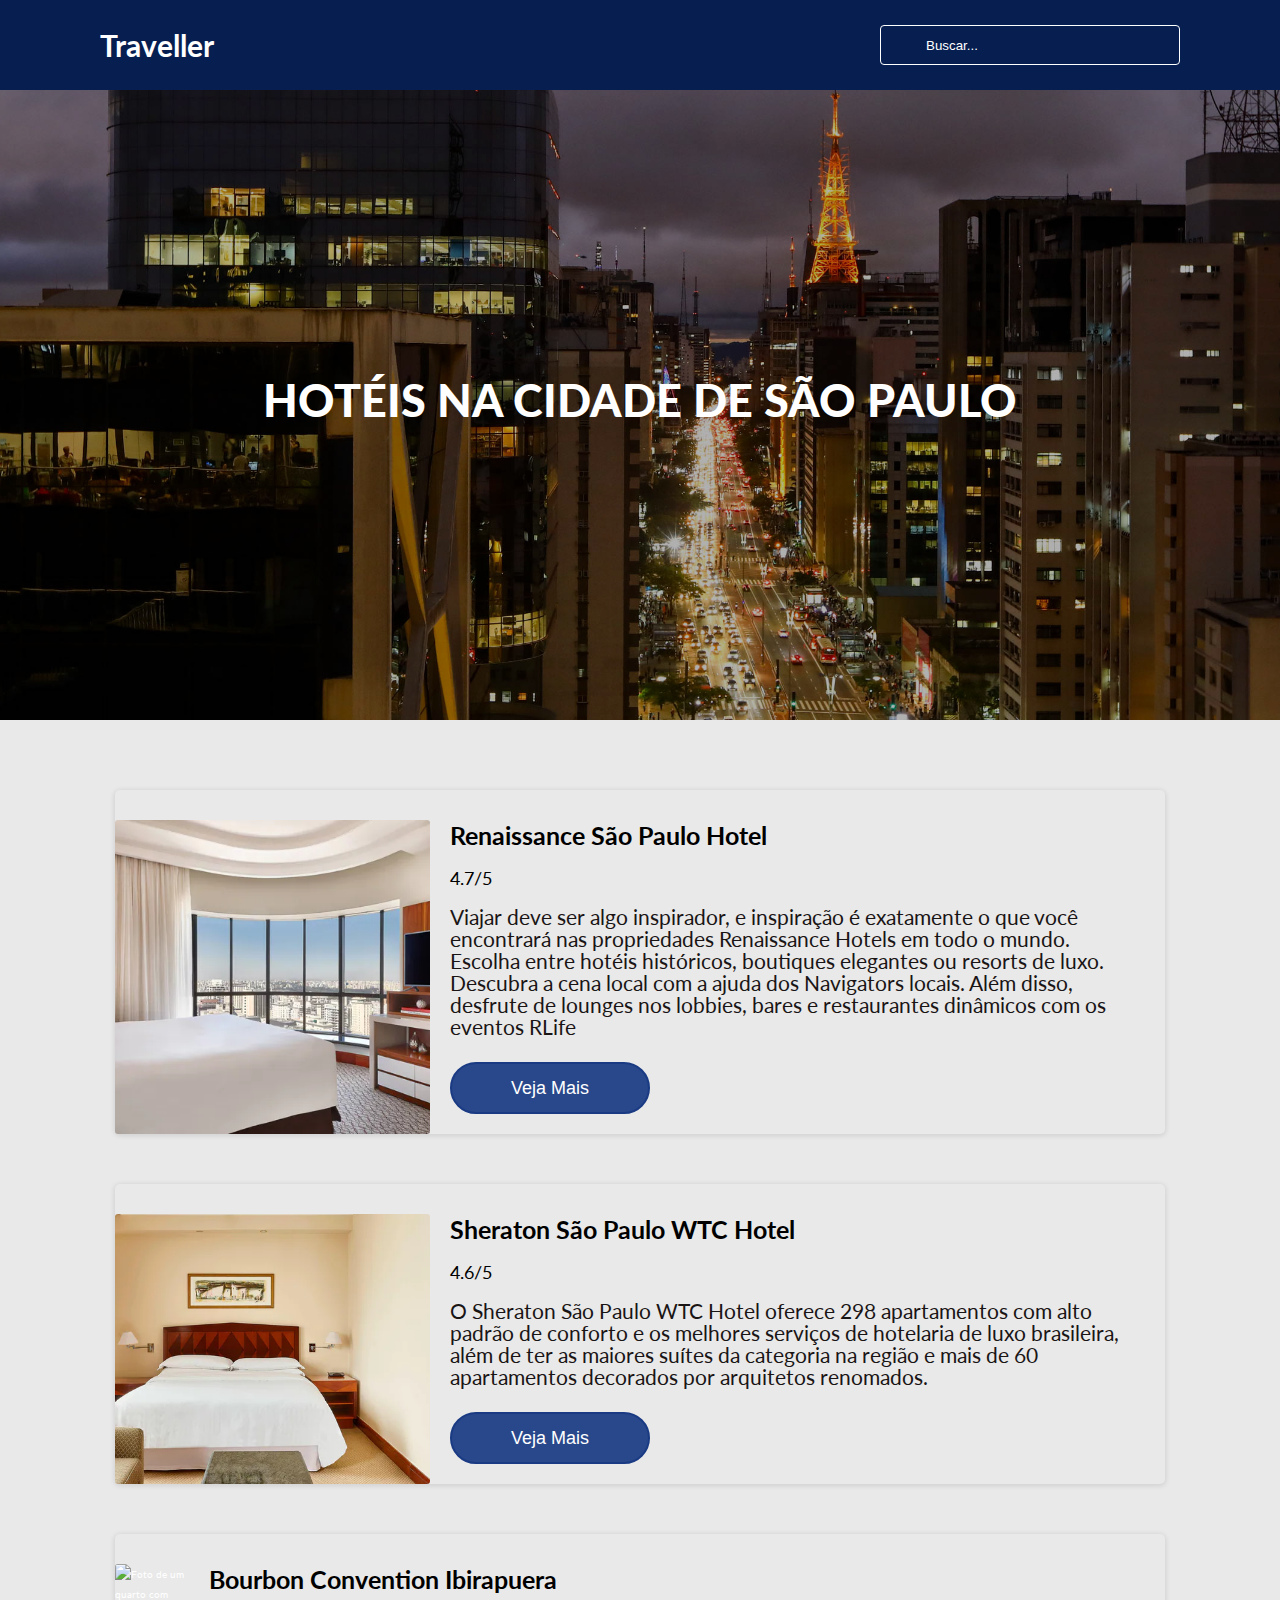
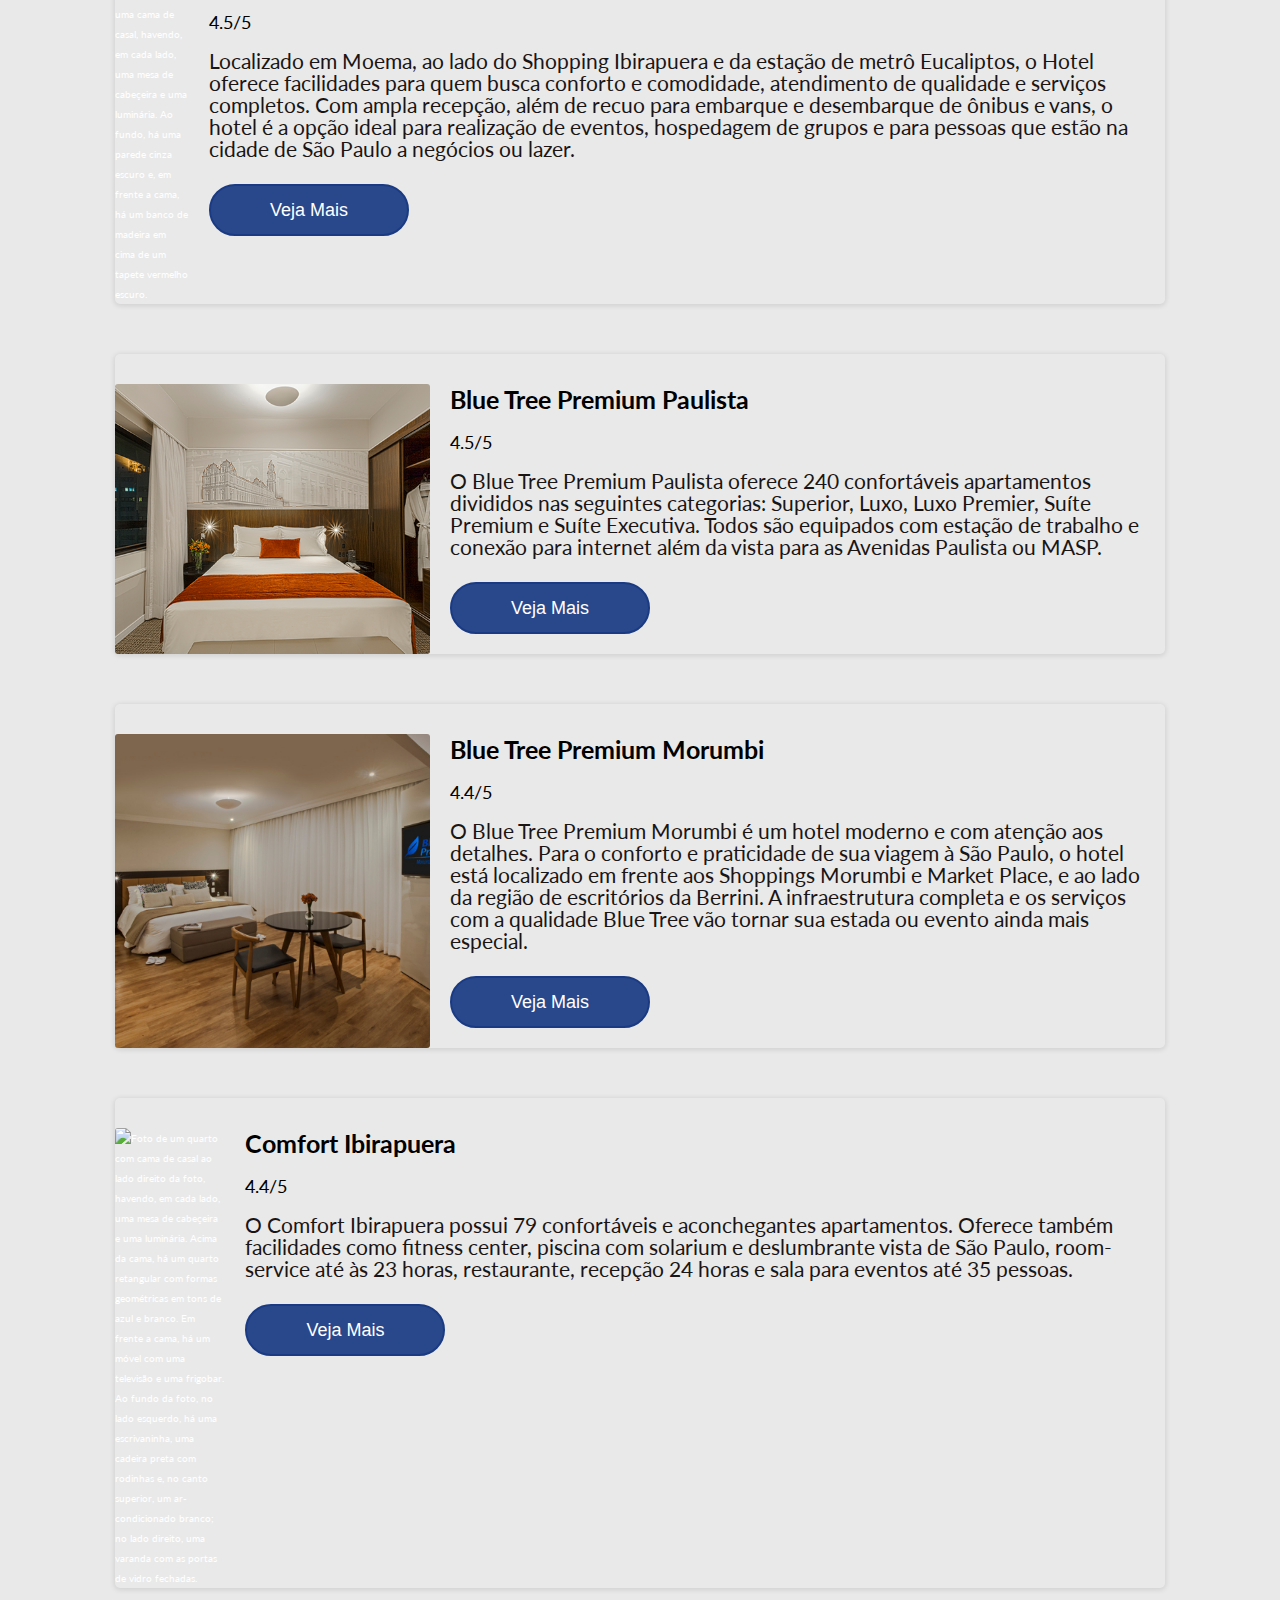
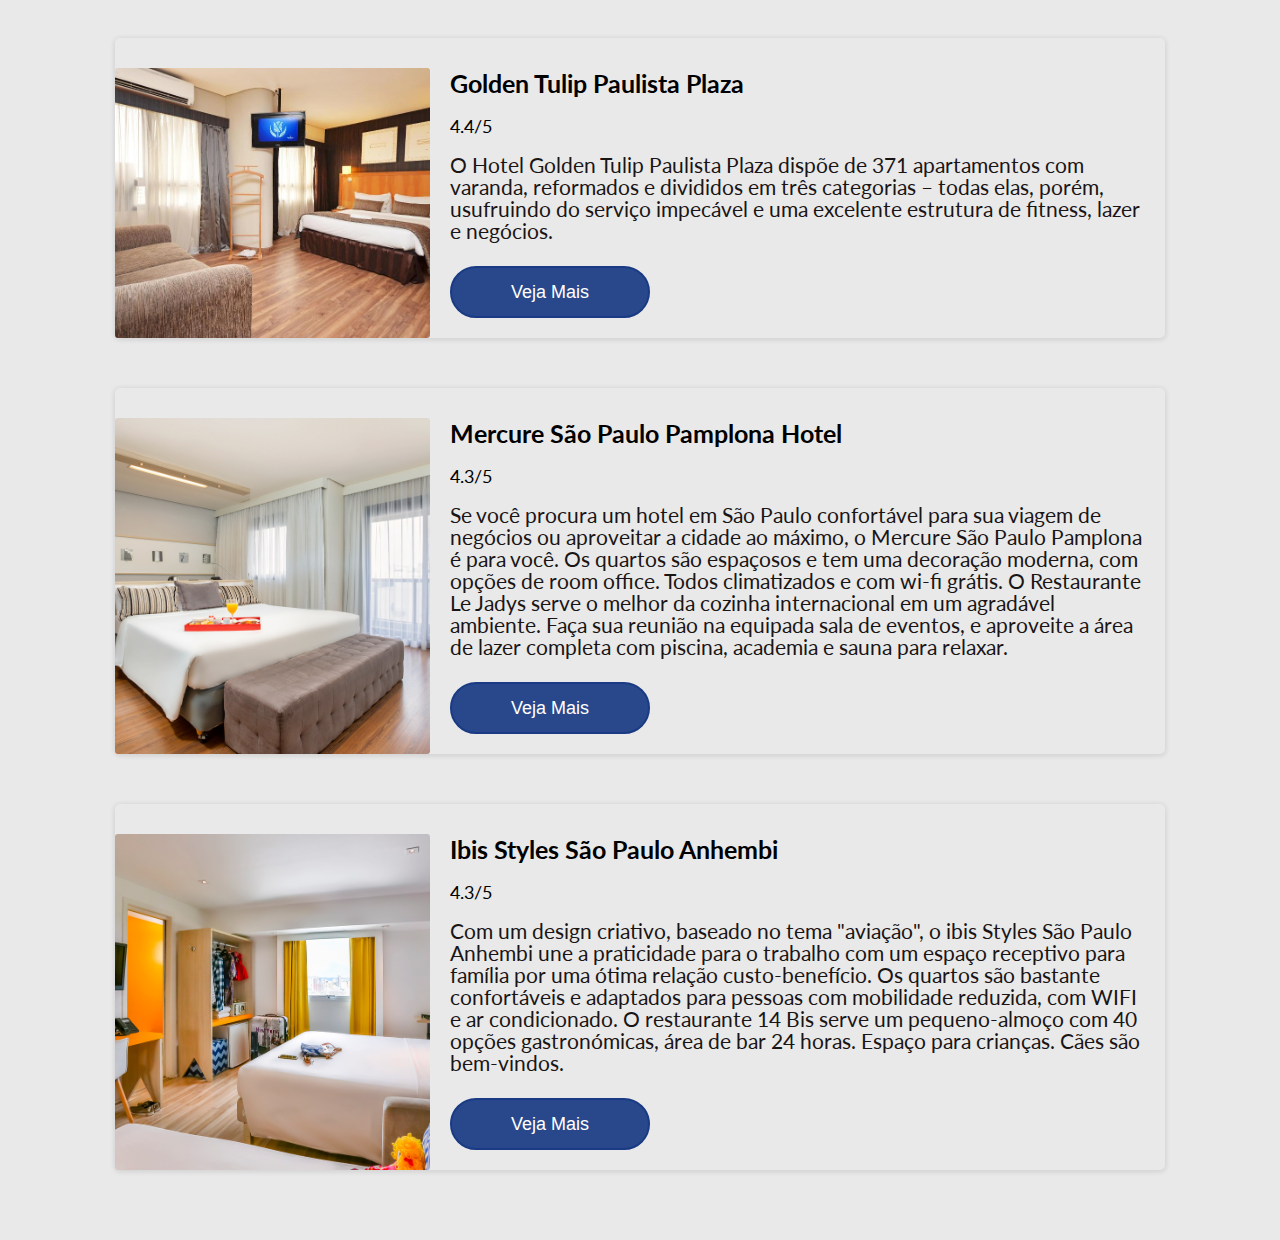
==== commit 4afb9337: "Update index.html" ====
--- a/index.html
+++ b/index.html
@@ -29,7 +29,7 @@
 					<h2 class="title">Renaissance São Paulo Hotel </h2>
 					<div class="stars"> <span class="review">4.7/5</span> <i class="fas fa-star"></i> <i class="fas fa-star"></i> <i class="fas fa-star"></i> <i class="fas fa-star"></i> <i class="fa-regular fa-star-half-stroke"></i> </div>
 					<p>Viajar deve ser algo inspirador, e inspiração é exatamente o que você encontrará nas propriedades Renaissance Hotels em todo o mundo. Escolha entre hotéis históricos, boutiques elegantes ou resorts de luxo. Descubra a cena local com a ajuda dos Navigators locais. Além disso, desfrute de lounges nos lobbies, bares e restaurantes dinâmicos com os eventos RLife</p>
-					<button class="btn" style="color: #fff"><a href="#" class="link">Veja Mais</a></button>
+					<button class="btn"><a href="#" class="link">Veja Mais</a></button>
 			</div>
 		</div>
 		<div class="box-container">
@@ -38,7 +38,7 @@
 					<h2 class="title">Sheraton São Paulo WTC Hotel</h2>
 					<div class="stars"> <span class="review">4.6/5</span> <i class="fas fa-star"></i> <i class="fas fa-star"></i> <i class="fas fa-star"></i> <i class="fas fa-star"></i> <i class="fa-regular fa-star-half-stroke"></i> </div>
 					<p>O Sheraton São Paulo WTC Hotel oferece 298 apartamentos com alto padrão de conforto e os melhores serviços de hotelaria de luxo brasileira, além de ter as maiores suítes da categoria na região e mais de 60 apartamentos decorados por arquitetos renomados.</p>
-					<button class="btn" style="color: #fff"><a href="#" class="link">Veja Mais</a></button>
+					<button class="btn"><a href="#" class="link">Veja Mais</a></button>
 			</div>
 		</div>
 		<div class="box-container">
@@ -47,7 +47,7 @@
 					<h2 class="title">Bourbon Convention Ibirapuera</h2>
 					<div class="stars"> <span class="review">4.5/5</span> <i class="fas fa-star"></i> <i class="fas fa-star"></i> <i class="fas fa-star"></i> <i class="fas fa-star"></i> <i class="fa-regular fa-star-half-stroke"></i> </div>
 					<p>Localizado em Moema, ao lado do Shopping Ibirapuera e da estação de metrô Eucaliptos, o Hotel oferece facilidades para quem busca conforto e comodidade, atendimento de qualidade e serviços completos. Com ampla recepção, além de recuo para embarque e desembarque de ônibus e vans, o hotel é a opção ideal para realização de eventos, hospedagem de grupos e para pessoas que estão na cidade de São Paulo a negócios ou lazer.</p>
-					<button class="btn" style="color: #fff"><a href="#" class="link">Veja Mais</a></button>
+					<button class="btn"><a href="#" class="link">Veja Mais</a></button>
 			</div>
 		</div>
 		<div class="box-container">
@@ -56,7 +56,7 @@
 					<h2 class="title">Blue Tree Premium Paulista</h2>
 					<div class="stars"> <span class="review">4.5/5</span> <i class="fas fa-star"></i> <i class="fas fa-star"></i> <i class="fas fa-star"></i> <i class="fas fa-star"></i> <i class="fa-regular fa-star-half-stroke"></i> </div>
 					<p> O Blue Tree Premium Paulista oferece 240 confortáveis apartamentos divididos nas seguintes categorias: Superior, Luxo, Luxo Premier, Suíte Premium e Suíte Executiva. Todos são equipados com estação de trabalho e conexão para internet além da vista para as Avenidas Paulista ou MASP. </p>
-					<button class="btn" style="color: #fff"><a href="#" class="link">Veja Mais</a></button>
+					<button class="btn"><a href="#" class="link">Veja Mais</a></button>
 			</div>
 		</div>
 		<div class="box-container">
@@ -65,7 +65,7 @@
 					<h2 class="title">Blue Tree Premium Morumbi</h2>
 					<div class="stars"> <span class="review">4.4/5</span> <i class="fas fa-star"></i> <i class="fas fa-star"></i> <i class="fas fa-star"></i> <i class="fas fa-star"></i> <i class="fa-regular fa-star-half-stroke"></i> </div>
 					<p> O Blue Tree Premium Morumbi é um hotel moderno e com atenção aos detalhes. Para o conforto e praticidade de sua viagem à São Paulo, o hotel está localizado em frente aos Shoppings Morumbi e Market Place, e ao lado da região de escritórios da Berrini. A infraestrutura completa e os serviços com a qualidade Blue Tree vão tornar sua estada ou evento ainda mais especial.</p>
-					<button class="btn" style="color: #fff"><a href="#" class="link">Veja Mais</a></button>
+					<button class="btn"><a href="#" class="link">Veja Mais</a></button>
 			</div>
 		</div>
 		<div class="box-container">
@@ -74,7 +74,7 @@
 					<h2 class="title">Comfort Ibirapuera</h2>
 					<div class="stars"> <span class="review">4.4/5</span> <i class="fas fa-star"></i> <i class="fas fa-star"></i> <i class="fas fa-star"></i> <i class="fas fa-star"></i> <i class="fa-regular fa-star-half-stroke"></i> </div>
 					<p>O Comfort Ibirapuera possui 79 confortáveis e aconchegantes apartamentos. Oferece também facilidades como fitness center, piscina com solarium e deslumbrante vista de São Paulo, room-service até às 23 horas, restaurante, recepção 24 horas e sala para eventos até 35 pessoas.</p>
-					<button class="btn" style="color: #fff"><a href="#" class="link">Veja Mais</a></button>
+					<button class="btn"><a href="#" class="link">Veja Mais</a></button>
 			</div>
 		</div>
 		<div class="box-container">
@@ -83,7 +83,7 @@
 					<h2 class="title">Golden Tulip Paulista Plaza</h2>
 					<div class="stars"> <span class="review">4.4/5</span> <i class="fas fa-star"></i> <i class="fas fa-star"></i> <i class="fas fa-star"></i> <i class="fas fa-star"></i> <i class="fa-regular fa-star-half-stroke"></i> </div>
 					<p> O Hotel Golden Tulip Paulista Plaza dispõe de 371 apartamentos com varanda, reformados e divididos em três categorias – todas elas, porém, usufruindo do serviço impecável e uma excelente estrutura de fitness, lazer e negócios. </p>
-					<button class="btn" style="color: #fff"><a href="#" class="link">Veja Mais</a></button>
+					<button class="btn"><a href="#" class="link">Veja Mais</a></button>
 			</div>
 		</div>
 		<div class="box-container">
@@ -92,7 +92,7 @@
 					<h2 class="title">Mercure São Paulo Pamplona Hotel</h2>
 					<div class="stars"> <span class="review">4.3/5</span> <i class="fas fa-star"></i> <i class="fas fa-star"></i> <i class="fas fa-star"></i> <i class="fas fa-star"></i> <i class="fa-regular fa-star-half-stroke"></i> </div>
 					<p>Se você procura um hotel em São Paulo confortável para sua viagem de negócios ou aproveitar a cidade ao máximo, o Mercure São Paulo Pamplona é para você. Os quartos são espaçosos e tem uma decoração moderna, com opções de room office. Todos climatizados e com wi-fi grátis. O Restaurante Le Jadys serve o melhor da cozinha internacional em um agradável ambiente. Faça sua reunião na equipada sala de eventos, e aproveite a área de lazer completa com piscina, academia e sauna para relaxar.</p>
-					<button class="btn" style="color: #fff"><a href="#" class="link">Veja Mais</a></button>
+					<button class="btn"><a href="#" class="link">Veja Mais</a></button>
 			</div>
 		</div>
 		<div class="box-container">
@@ -101,7 +101,7 @@
 					<h2 class="title">Ibis Styles São Paulo Anhembi</h2>
 					<div class="stars"> <span class="review">4.3/5</span> <i class="fas fa-star"></i> <i class="fas fa-star"></i> <i class="fas fa-star"></i> <i class="fas fa-star"></i> <i class="fa-regular fa-star-half-stroke"></i> </div>
 					<p>Com um design criativo, baseado no tema "aviação", o ibis Styles São Paulo Anhembi une a praticidade para o trabalho com um espaço receptivo para família por uma ótima relação custo-benefício. Os quartos são bastante confortáveis e adaptados para pessoas com mobilidade reduzida, com WIFI e ar condicionado. O restaurante 14 Bis serve um pequeno-almoço com 40 opções gastronómicas, área de bar 24 horas. Espaço para crianças. Cães são bem-vindos.</p>
-					<button class="btn" style="color: #fff"><a href="pages\ibis.html">Veja Mais</a></button>
+					<a href="pages\ibis.html"><button class="btn">Veja Mais</button></a>
 			</div>
 		</div>
 	</section>
--- a/css/style.css
+++ b/css/style.css
@@ -35,18 +35,14 @@
   align-items: center;
   padding: 15px 100px;
   z-index: 10;
+  background: #061E50;
 }
 
 header .logo {
   position: relative;
-  font-family: 'Lato', sans-serif;
-  font-size: 3.5rem;
-  color: #000;
+  font-size: 3rem;
+  color: #fff;
   text-decoration: none;
-}
-
-header .logo:hover {
-  color: #dd0c36;
 }
 
 header .search {
@@ -61,17 +57,16 @@
   left: 0;
   width: 100%;
   height: 100%;
-  color: #000;
+  color: #fff;
   background: transparent;
   outline: none;
-  border: 1px solid #000;
+  border: 1px solid #fff;
   border-radius: 4px;
   padding: 0 10px 0 45px;
 }
 
 header .search input::placeholder {
-  color: #000;
-  font-size: 1.8rem;
+  color: #fff;
 }
 
 header .search .fa-search {
@@ -79,23 +74,19 @@
   top: 50%;
   transform: translateY(-50%);
   left: 10px;
-  color: #000;
-  border-right: 1px solid #000;
+  color: #fff;
+  border-right: 1px solid #fff;
   padding-right: 10px;
   cursor: pointer;
   font-size: 1.8rem;
 }
 
-header .search .fa-search:hover {
-  color: #dd0c36;
-}
-
 section {
   padding: 2rem 9%;
 }
 
 .home {
-  min-height: 70vh;
+  min-height: 80vh;
   display: flex;
   align-items: center;
   justify-content: center;
@@ -178,7 +169,6 @@
 }
 
 .hotel .box-container .content .btn {
-  color: #fff;
   display: inline-block;
   margin-top: 1.4rem;
   background: #1a3b83ed;
@@ -192,8 +182,7 @@
 }
 
 .hotel .box-container .content .btn:hover {
-  background: #9d5e6b31;
-  color: #1a3b83;
+  background: #50638d;
 }
 
 @media (max-width:1200px) {
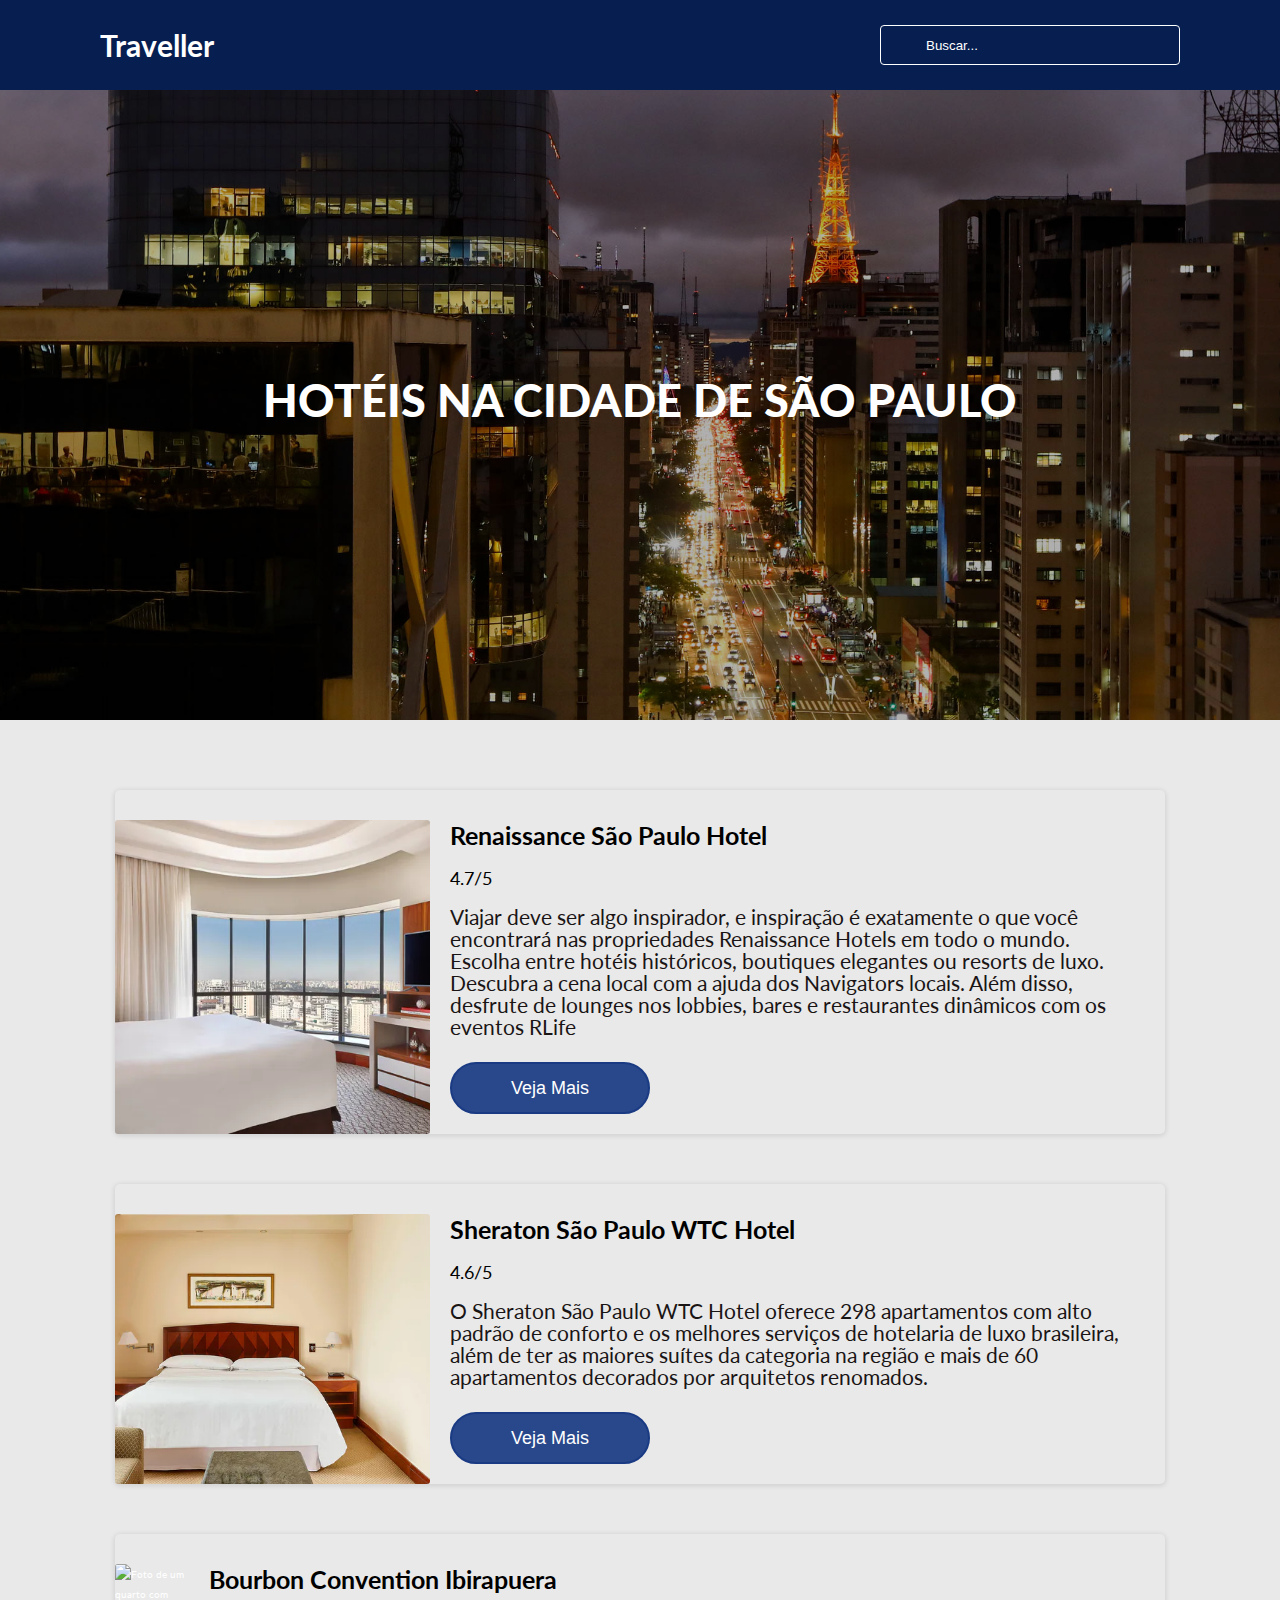
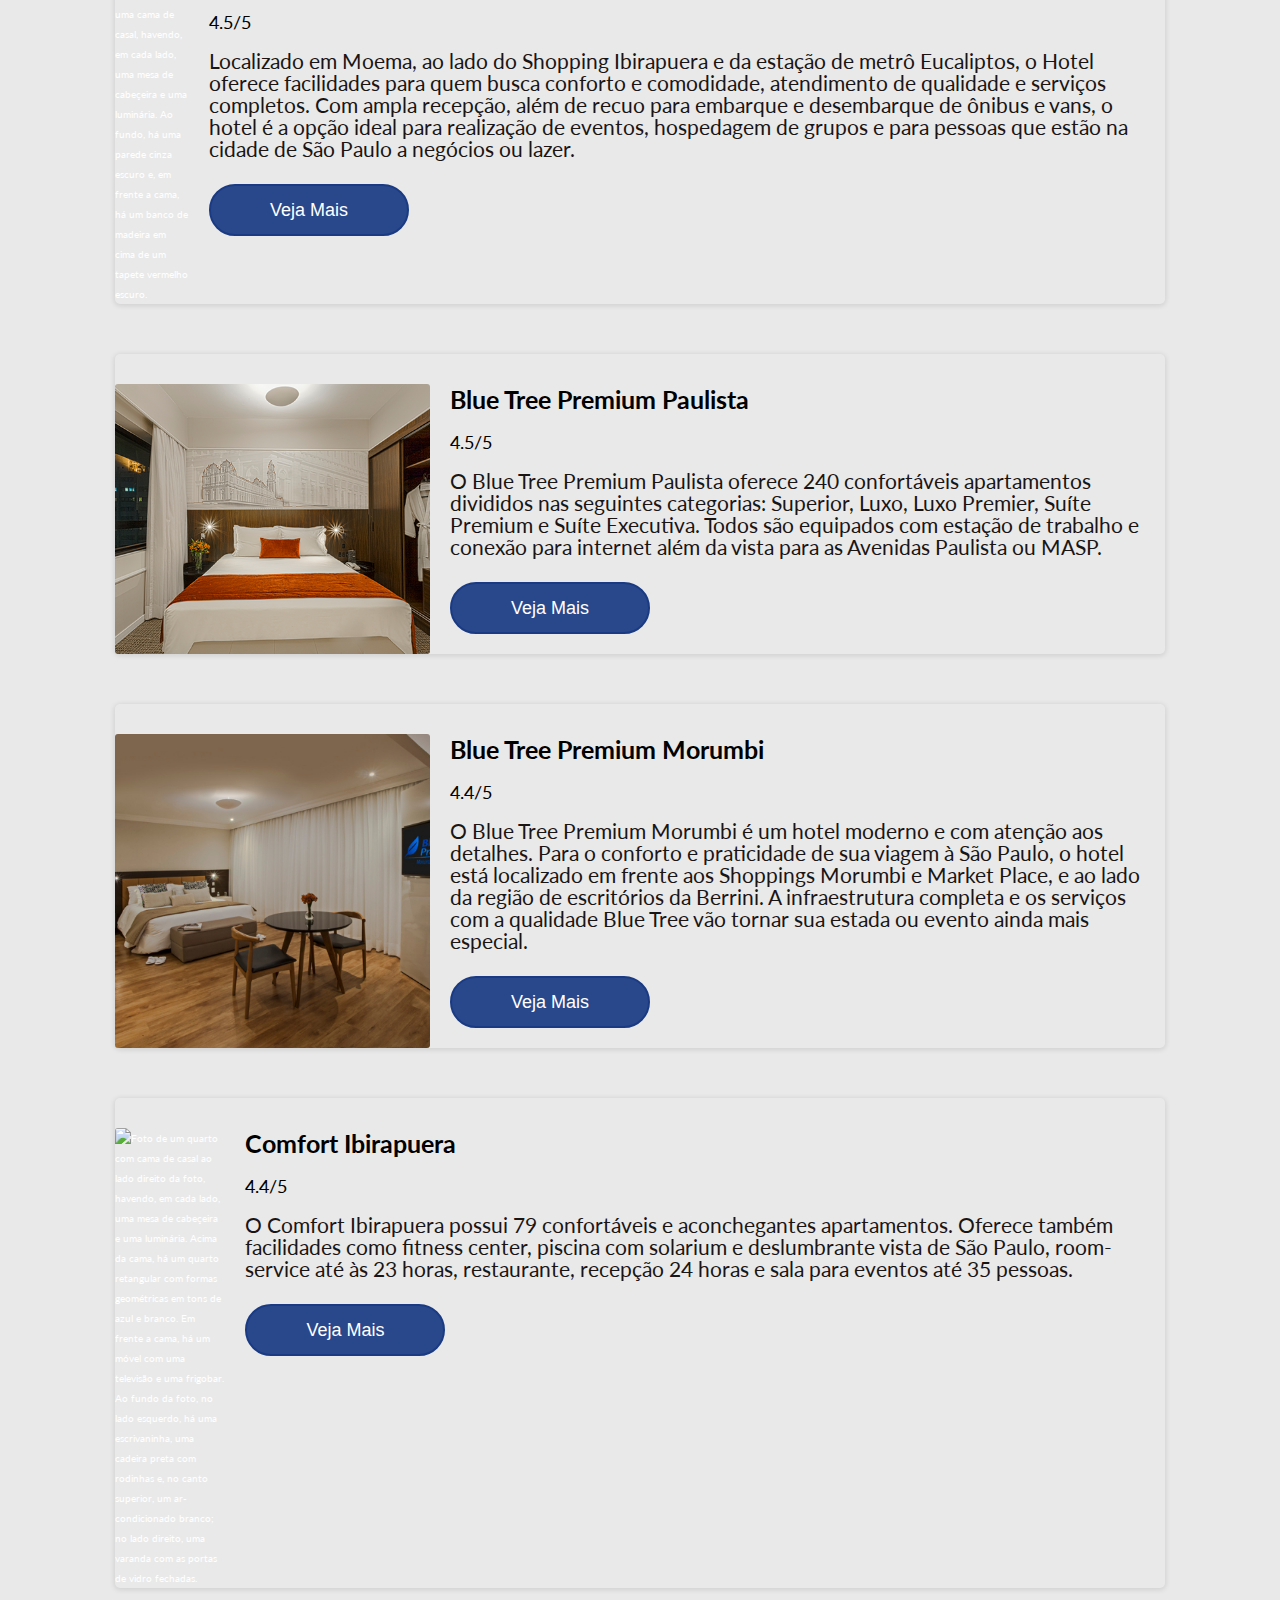
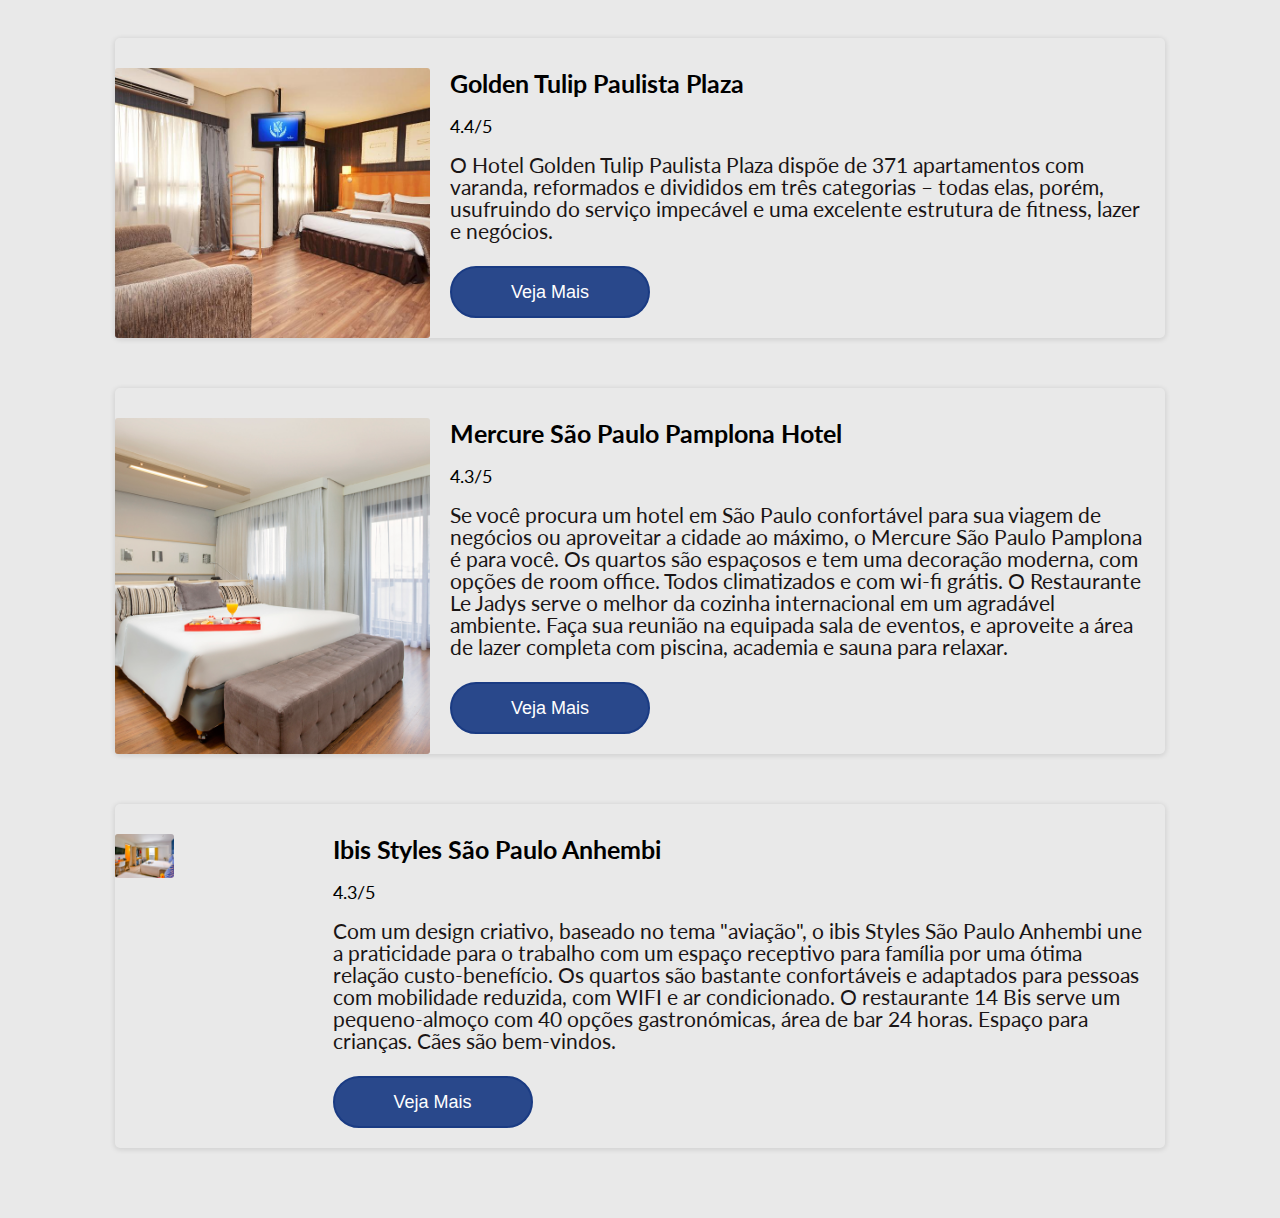
==== commit c84b052f: "Update index.html" ====
--- a/index.html
+++ b/index.html
@@ -29,7 +29,7 @@
 					<h2 class="title">Renaissance São Paulo Hotel </h2>
 					<div class="stars"> <span class="review">4.7/5</span> <i class="fas fa-star"></i> <i class="fas fa-star"></i> <i class="fas fa-star"></i> <i class="fas fa-star"></i> <i class="fa-regular fa-star-half-stroke"></i> </div>
 					<p>Viajar deve ser algo inspirador, e inspiração é exatamente o que você encontrará nas propriedades Renaissance Hotels em todo o mundo. Escolha entre hotéis históricos, boutiques elegantes ou resorts de luxo. Descubra a cena local com a ajuda dos Navigators locais. Além disso, desfrute de lounges nos lobbies, bares e restaurantes dinâmicos com os eventos RLife</p>
-					<button class="btn"><a href="#" class="link">Veja Mais</a></button>
+					<a href="#"><button class="btn">Veja Mais</button></a>
 			</div>
 		</div>
 		<div class="box-container">
@@ -38,7 +38,7 @@
 					<h2 class="title">Sheraton São Paulo WTC Hotel</h2>
 					<div class="stars"> <span class="review">4.6/5</span> <i class="fas fa-star"></i> <i class="fas fa-star"></i> <i class="fas fa-star"></i> <i class="fas fa-star"></i> <i class="fa-regular fa-star-half-stroke"></i> </div>
 					<p>O Sheraton São Paulo WTC Hotel oferece 298 apartamentos com alto padrão de conforto e os melhores serviços de hotelaria de luxo brasileira, além de ter as maiores suítes da categoria na região e mais de 60 apartamentos decorados por arquitetos renomados.</p>
-					<button class="btn"><a href="#" class="link">Veja Mais</a></button>
+					<a href="#"><button class="btn">Veja Mais</button></a>
 			</div>
 		</div>
 		<div class="box-container">
@@ -47,7 +47,7 @@
 					<h2 class="title">Bourbon Convention Ibirapuera</h2>
 					<div class="stars"> <span class="review">4.5/5</span> <i class="fas fa-star"></i> <i class="fas fa-star"></i> <i class="fas fa-star"></i> <i class="fas fa-star"></i> <i class="fa-regular fa-star-half-stroke"></i> </div>
 					<p>Localizado em Moema, ao lado do Shopping Ibirapuera e da estação de metrô Eucaliptos, o Hotel oferece facilidades para quem busca conforto e comodidade, atendimento de qualidade e serviços completos. Com ampla recepção, além de recuo para embarque e desembarque de ônibus e vans, o hotel é a opção ideal para realização de eventos, hospedagem de grupos e para pessoas que estão na cidade de São Paulo a negócios ou lazer.</p>
-					<button class="btn"><a href="#" class="link">Veja Mais</a></button>
+					<a href="#"><button class="btn">Veja Mais</button></a>
 			</div>
 		</div>
 		<div class="box-container">
@@ -56,7 +56,7 @@
 					<h2 class="title">Blue Tree Premium Paulista</h2>
 					<div class="stars"> <span class="review">4.5/5</span> <i class="fas fa-star"></i> <i class="fas fa-star"></i> <i class="fas fa-star"></i> <i class="fas fa-star"></i> <i class="fa-regular fa-star-half-stroke"></i> </div>
 					<p> O Blue Tree Premium Paulista oferece 240 confortáveis apartamentos divididos nas seguintes categorias: Superior, Luxo, Luxo Premier, Suíte Premium e Suíte Executiva. Todos são equipados com estação de trabalho e conexão para internet além da vista para as Avenidas Paulista ou MASP. </p>
-					<button class="btn"><a href="#" class="link">Veja Mais</a></button>
+					<a href="#"><button class="btn">Veja Mais</button></a>
 			</div>
 		</div>
 		<div class="box-container">
@@ -65,7 +65,7 @@
 					<h2 class="title">Blue Tree Premium Morumbi</h2>
 					<div class="stars"> <span class="review">4.4/5</span> <i class="fas fa-star"></i> <i class="fas fa-star"></i> <i class="fas fa-star"></i> <i class="fas fa-star"></i> <i class="fa-regular fa-star-half-stroke"></i> </div>
 					<p> O Blue Tree Premium Morumbi é um hotel moderno e com atenção aos detalhes. Para o conforto e praticidade de sua viagem à São Paulo, o hotel está localizado em frente aos Shoppings Morumbi e Market Place, e ao lado da região de escritórios da Berrini. A infraestrutura completa e os serviços com a qualidade Blue Tree vão tornar sua estada ou evento ainda mais especial.</p>
-					<button class="btn"><a href="#" class="link">Veja Mais</a></button>
+					<a href="#"><button class="btn">Veja Mais</button></a>
 			</div>
 		</div>
 		<div class="box-container">
@@ -74,7 +74,7 @@
 					<h2 class="title">Comfort Ibirapuera</h2>
 					<div class="stars"> <span class="review">4.4/5</span> <i class="fas fa-star"></i> <i class="fas fa-star"></i> <i class="fas fa-star"></i> <i class="fas fa-star"></i> <i class="fa-regular fa-star-half-stroke"></i> </div>
 					<p>O Comfort Ibirapuera possui 79 confortáveis e aconchegantes apartamentos. Oferece também facilidades como fitness center, piscina com solarium e deslumbrante vista de São Paulo, room-service até às 23 horas, restaurante, recepção 24 horas e sala para eventos até 35 pessoas.</p>
-					<button class="btn"><a href="#" class="link">Veja Mais</a></button>
+					<a href="#"><button class="btn">Veja Mais</button></a>
 			</div>
 		</div>
 		<div class="box-container">
@@ -83,7 +83,7 @@
 					<h2 class="title">Golden Tulip Paulista Plaza</h2>
 					<div class="stars"> <span class="review">4.4/5</span> <i class="fas fa-star"></i> <i class="fas fa-star"></i> <i class="fas fa-star"></i> <i class="fas fa-star"></i> <i class="fa-regular fa-star-half-stroke"></i> </div>
 					<p> O Hotel Golden Tulip Paulista Plaza dispõe de 371 apartamentos com varanda, reformados e divididos em três categorias – todas elas, porém, usufruindo do serviço impecável e uma excelente estrutura de fitness, lazer e negócios. </p>
-					<button class="btn"><a href="#" class="link">Veja Mais</a></button>
+					<a href="#"><button class="btn">Veja Mais</button></a>
 			</div>
 		</div>
 		<div class="box-container">
@@ -92,11 +92,11 @@
 					<h2 class="title">Mercure São Paulo Pamplona Hotel</h2>
 					<div class="stars"> <span class="review">4.3/5</span> <i class="fas fa-star"></i> <i class="fas fa-star"></i> <i class="fas fa-star"></i> <i class="fas fa-star"></i> <i class="fa-regular fa-star-half-stroke"></i> </div>
 					<p>Se você procura um hotel em São Paulo confortável para sua viagem de negócios ou aproveitar a cidade ao máximo, o Mercure São Paulo Pamplona é para você. Os quartos são espaçosos e tem uma decoração moderna, com opções de room office. Todos climatizados e com wi-fi grátis. O Restaurante Le Jadys serve o melhor da cozinha internacional em um agradável ambiente. Faça sua reunião na equipada sala de eventos, e aproveite a área de lazer completa com piscina, academia e sauna para relaxar.</p>
-					<button class="btn"><a href="#" class="link">Veja Mais</a></button>
+					<a href="#"><button class="btn">Veja Mais</button></a>
 			</div>
 		</div>
 		<div class="box-container">
-			<div class="box"> <img src="img\ibis-quarto.jpg" alt="Foto de um quarto com duas camas de solteiro. Ao fundo, há uma janela com cortinas amarelas. Ao lado esquerdo da janela, há um guarda-roupa castanho-claro. Há uma porta amarela entre o guarda-roupa e uma televisão acima de uma escrivaninha com cadeira branca." class="image">
+			<div class="box"> <a href="pages\ibis.html"><img src="img\ibis-quarto.jpg" alt="Foto de um quarto com duas camas de solteiro. Ao fundo, há uma janela com cortinas amarelas. Ao lado esquerdo da janela, há um guarda-roupa castanho-claro. Há uma porta amarela entre o guarda-roupa e uma televisão acima de uma escrivaninha com cadeira branca." class="image"></a>
 				<div class="content">
 					<h2 class="title">Ibis Styles São Paulo Anhembi</h2>
 					<div class="stars"> <span class="review">4.3/5</span> <i class="fas fa-star"></i> <i class="fas fa-star"></i> <i class="fas fa-star"></i> <i class="fas fa-star"></i> <i class="fa-regular fa-star-half-stroke"></i> </div>
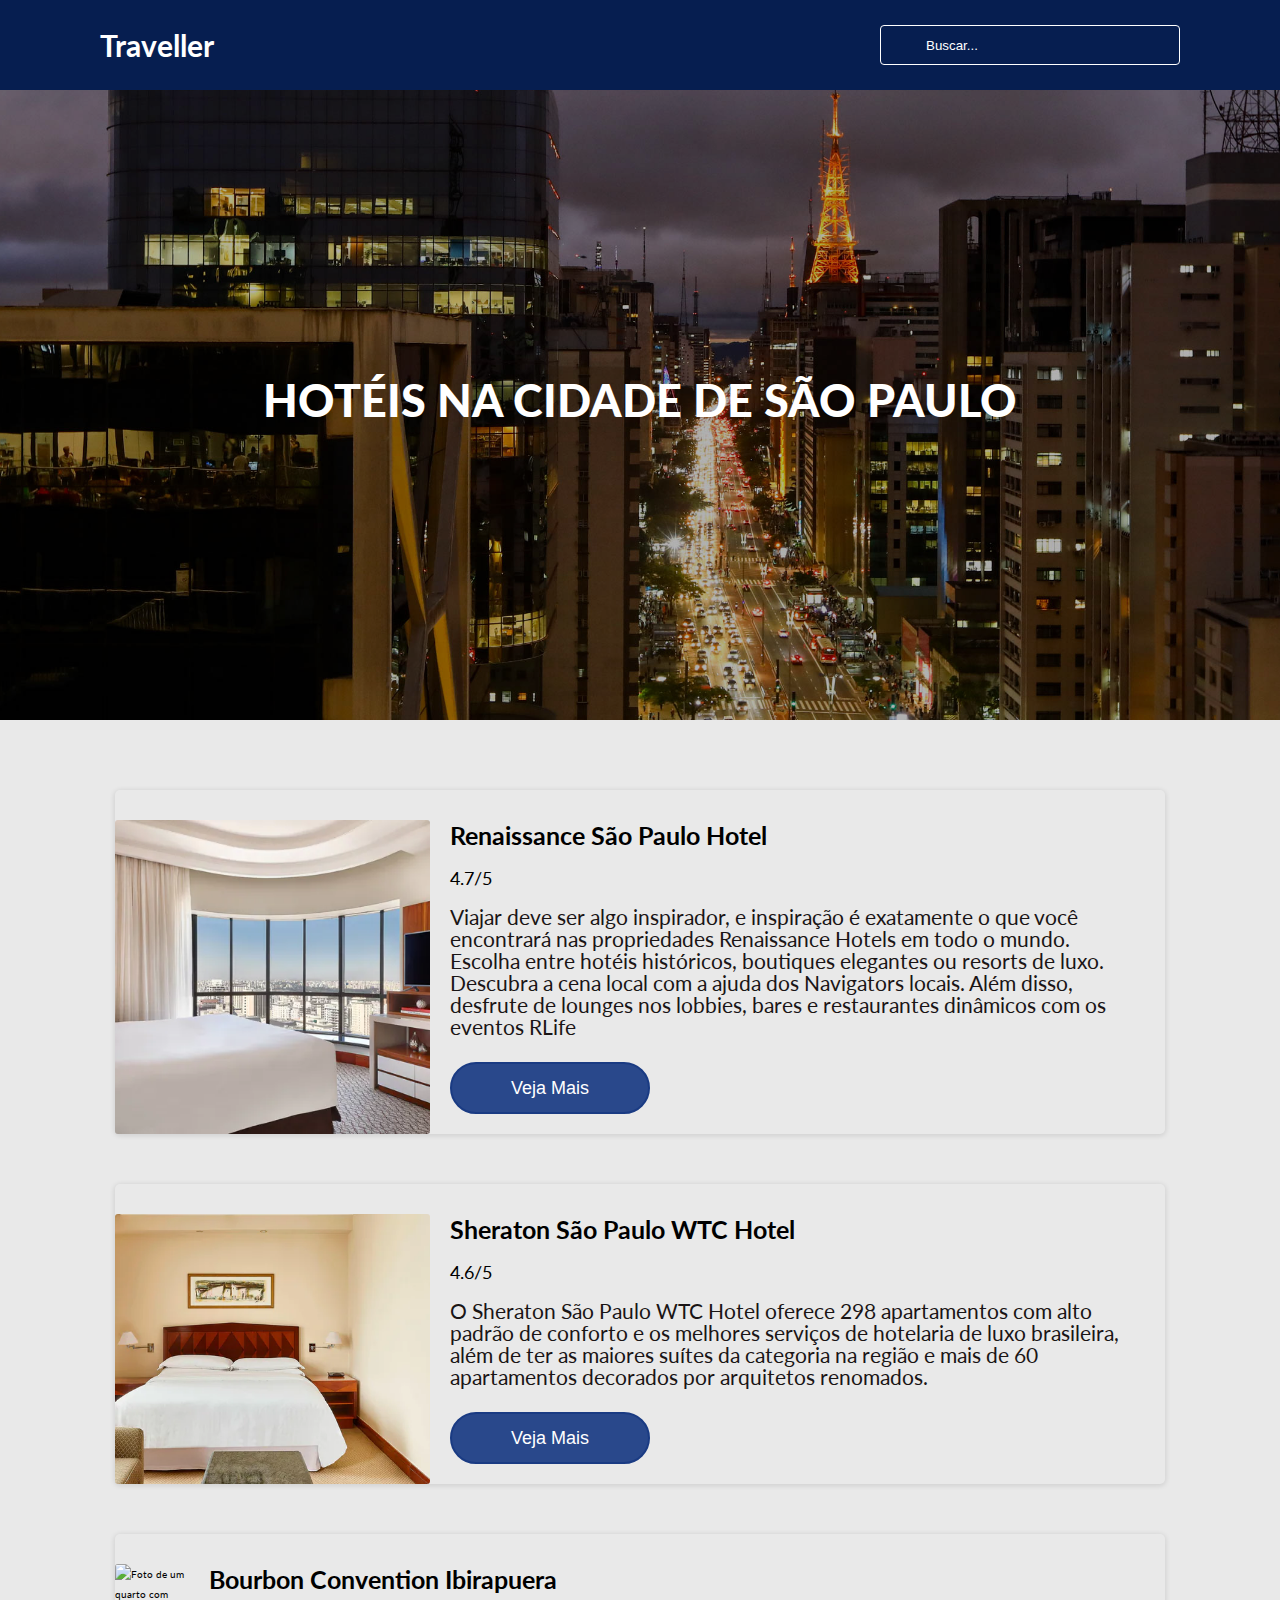
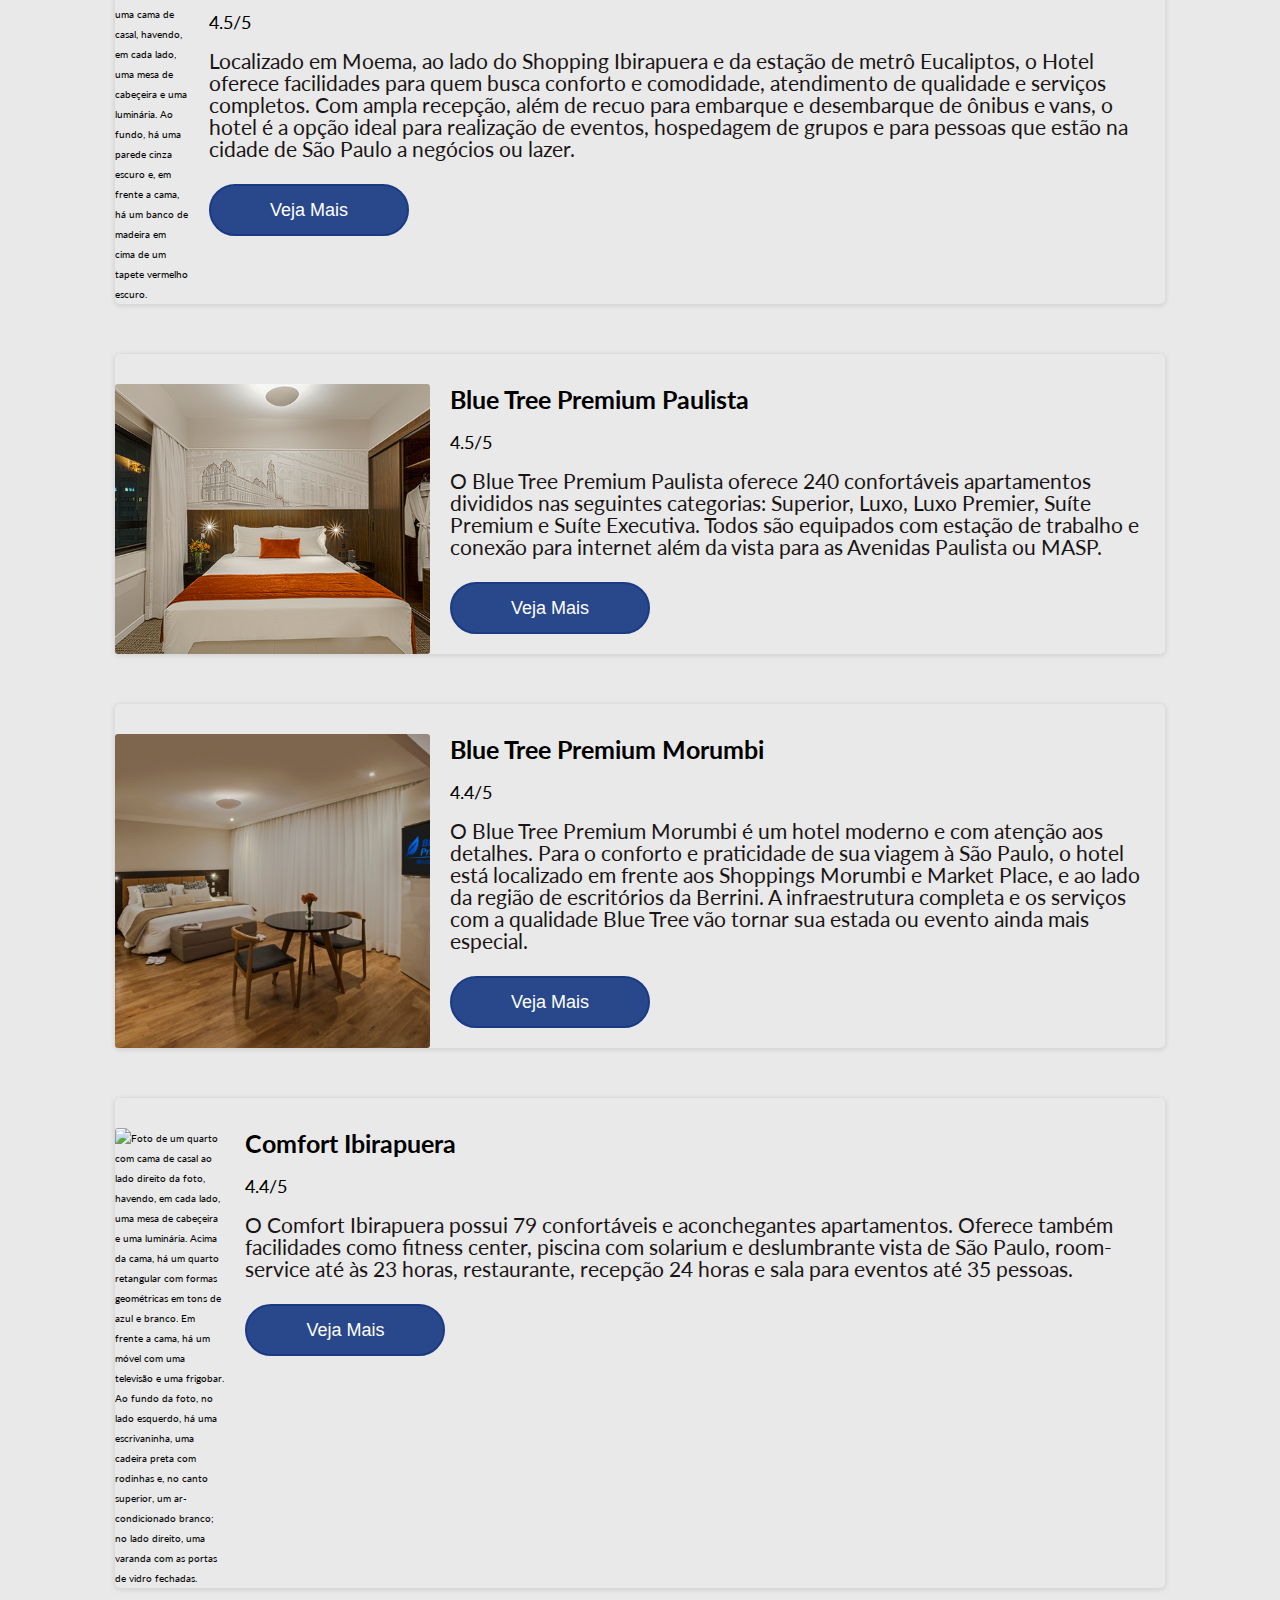
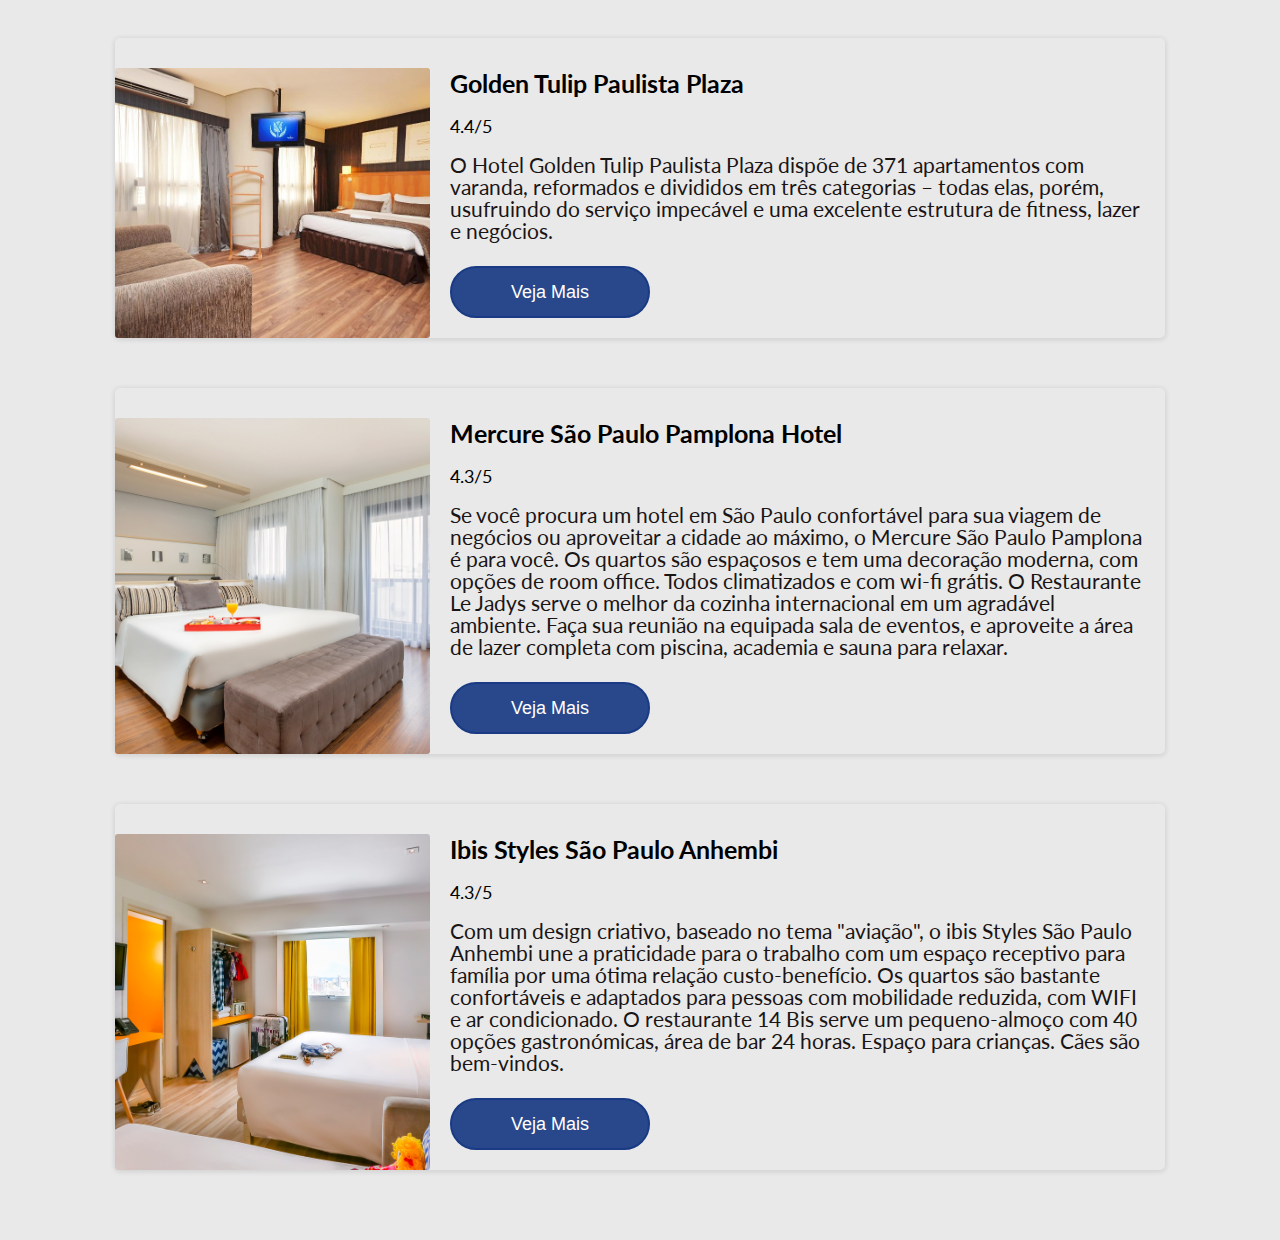
==== commit 588dba84: "Update index.html" ====
--- a/index.html
+++ b/index.html
@@ -96,7 +96,7 @@
 			</div>
 		</div>
 		<div class="box-container">
-			<div class="box"> <a href="pages\ibis.html"><img src="img\ibis-quarto.jpg" alt="Foto de um quarto com duas camas de solteiro. Ao fundo, há uma janela com cortinas amarelas. Ao lado esquerdo da janela, há um guarda-roupa castanho-claro. Há uma porta amarela entre o guarda-roupa e uma televisão acima de uma escrivaninha com cadeira branca." class="image"></a>
+			<div class="box"><img src="img\ibis-quarto.jpg" alt="Foto de um quarto com duas camas de solteiro. Ao fundo, há uma janela com cortinas amarelas. Ao lado esquerdo da janela, há um guarda-roupa castanho-claro. Há uma porta amarela entre o guarda-roupa e uma televisão acima de uma escrivaninha com cadeira branca." class="image">
 				<div class="content">
 					<h2 class="title">Ibis Styles São Paulo Anhembi</h2>
 					<div class="stars"> <span class="review">4.3/5</span> <i class="fas fa-star"></i> <i class="fas fa-star"></i> <i class="fas fa-star"></i> <i class="fas fa-star"></i> <i class="fa-regular fa-star-half-stroke"></i> </div>
--- a/css/style.css
+++ b/css/style.css
@@ -9,7 +9,6 @@
   text-decoration: none;
   transition: all .2s linear;
   line-height: 200%;
-  color: #ffffff;
 }
 
 html {
@@ -179,6 +178,8 @@
   font-size: 1.8rem;
   width: 20rem;
   text-transform: capitalize;
+    color: #ffffff;
+
 }
 
 .hotel .box-container .content .btn:hover {
